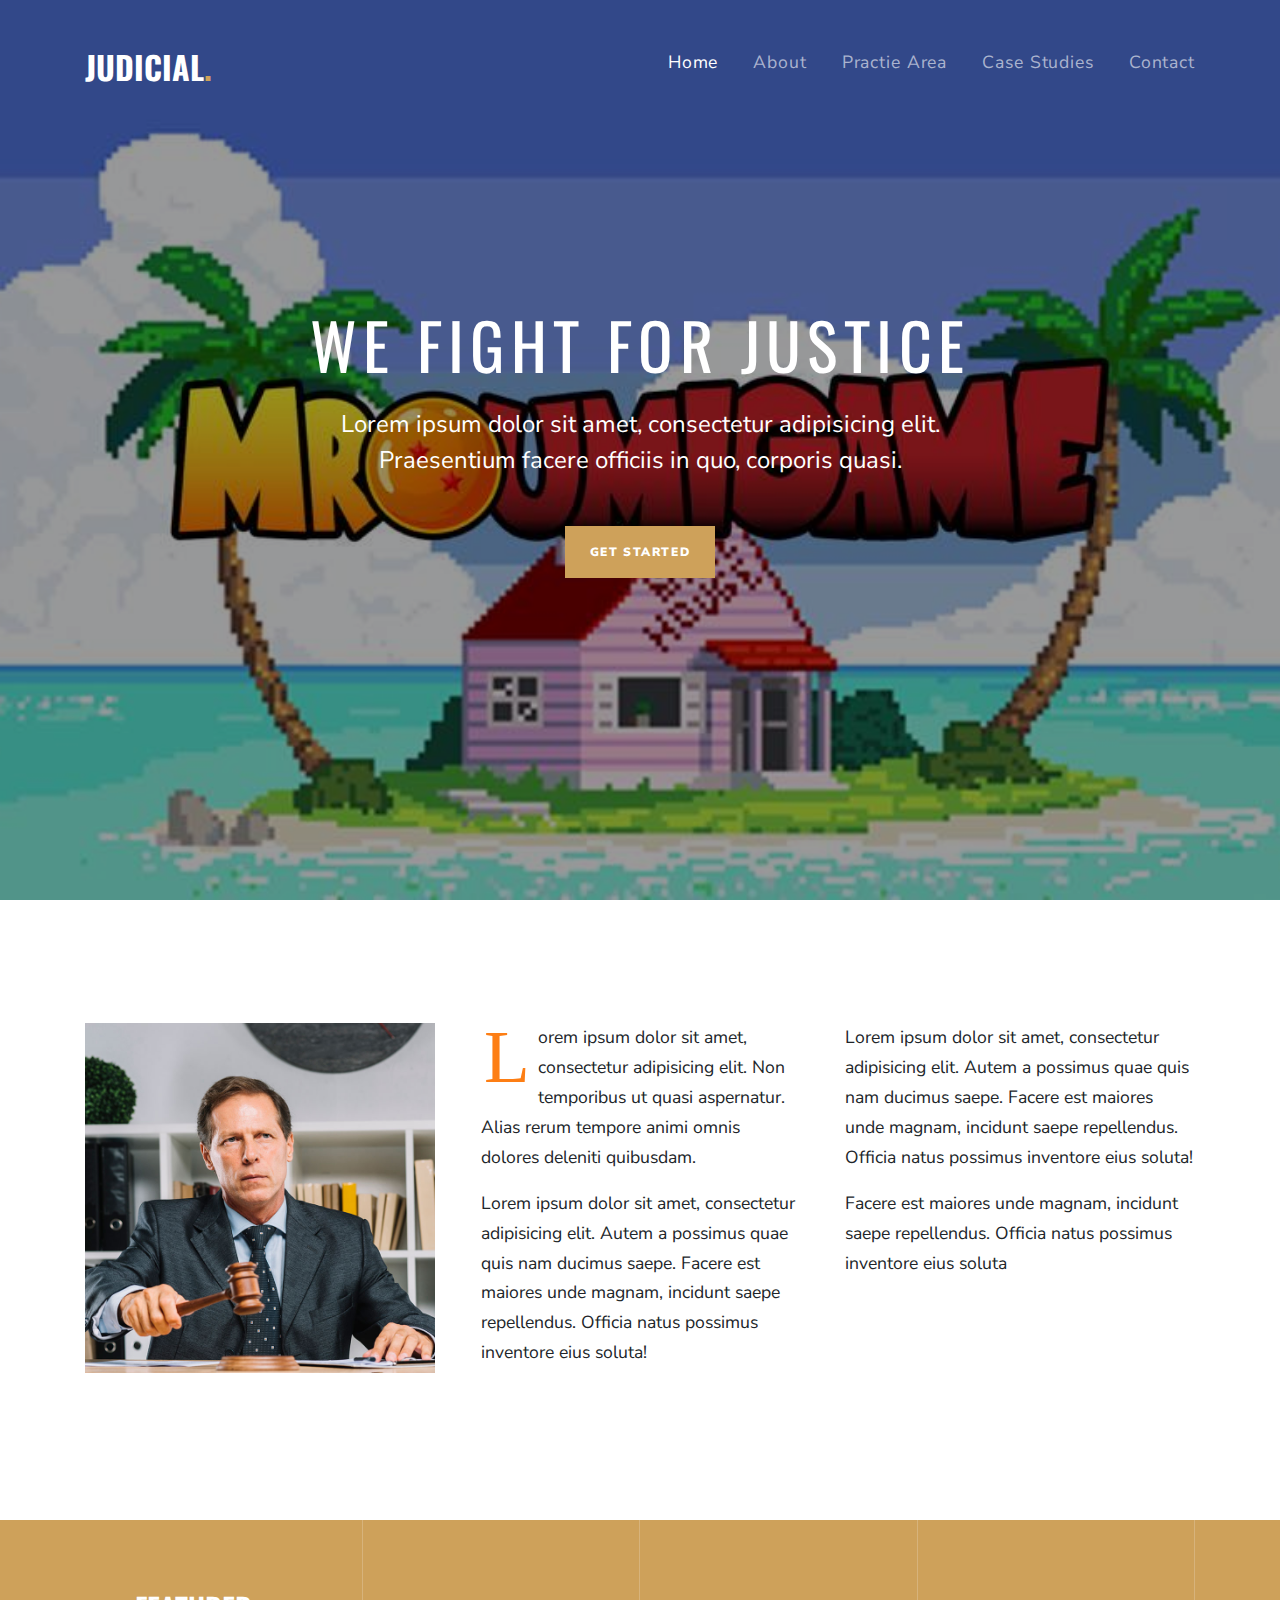
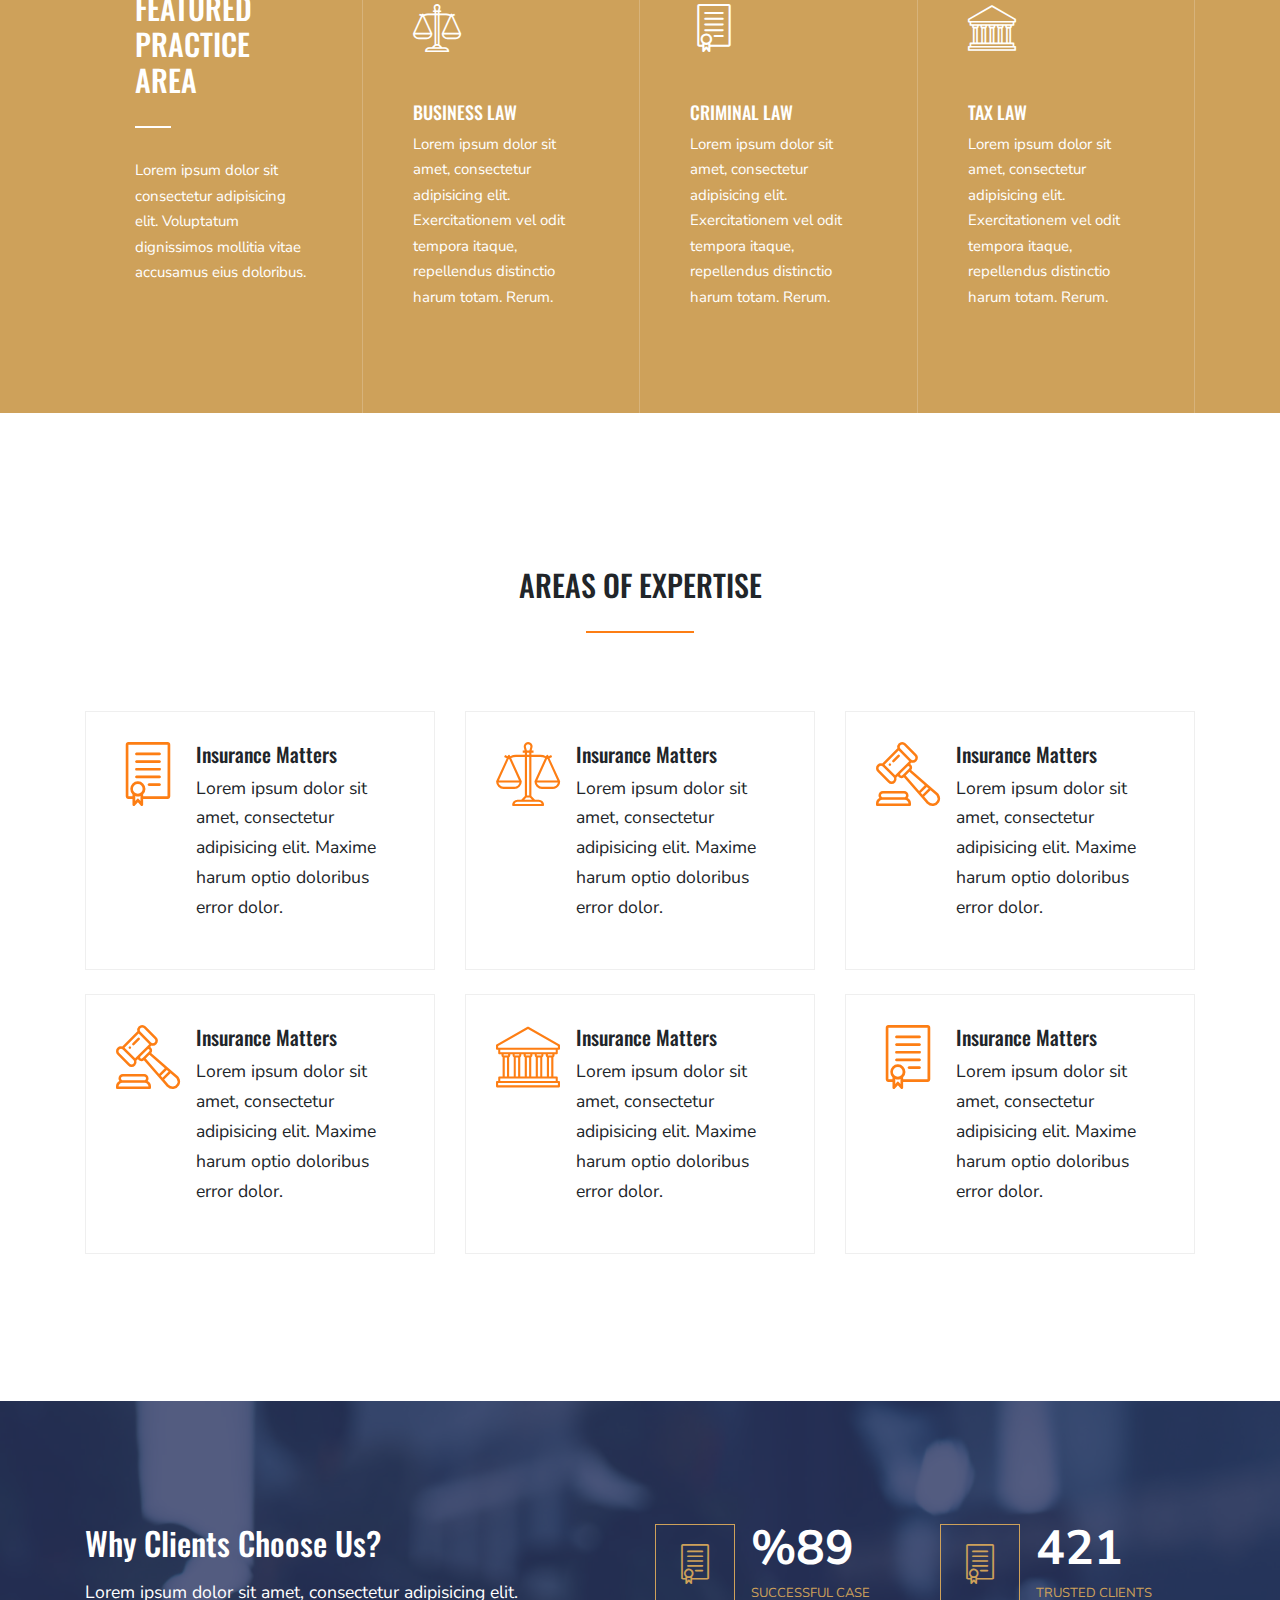
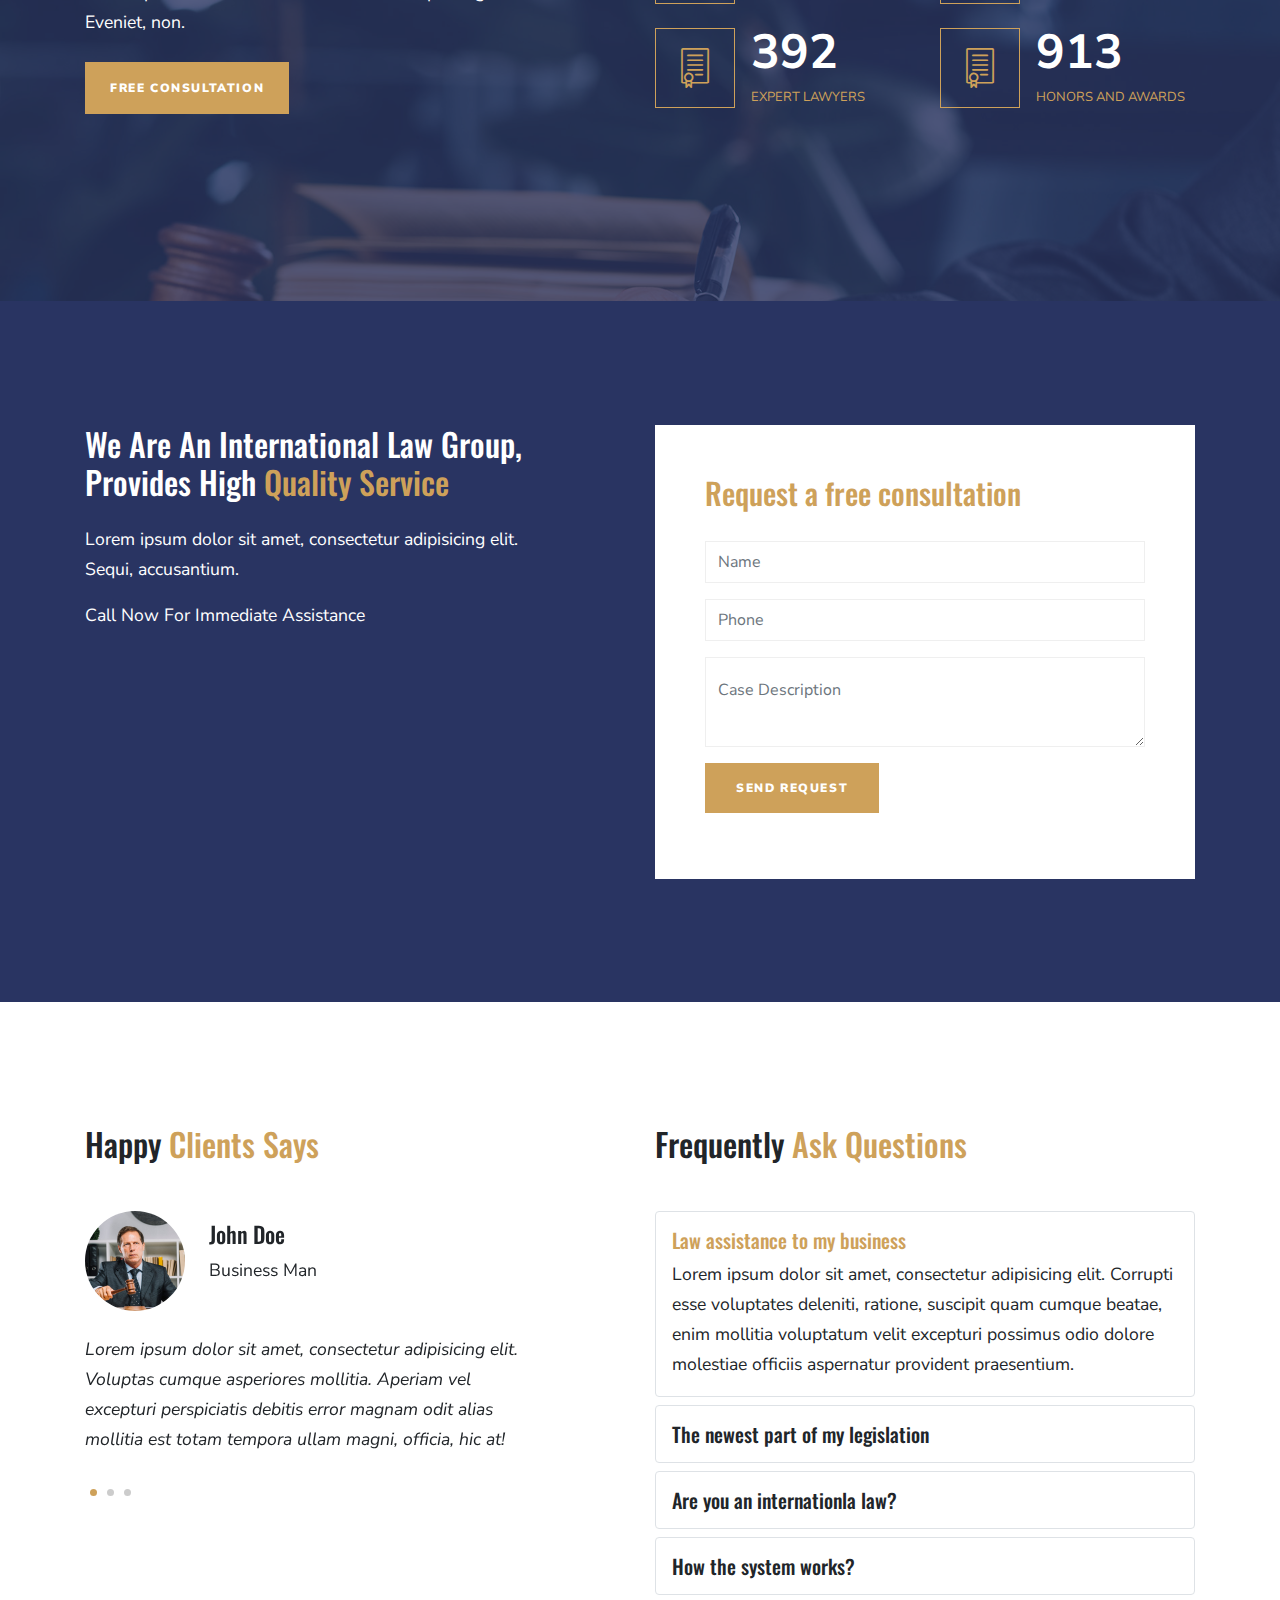
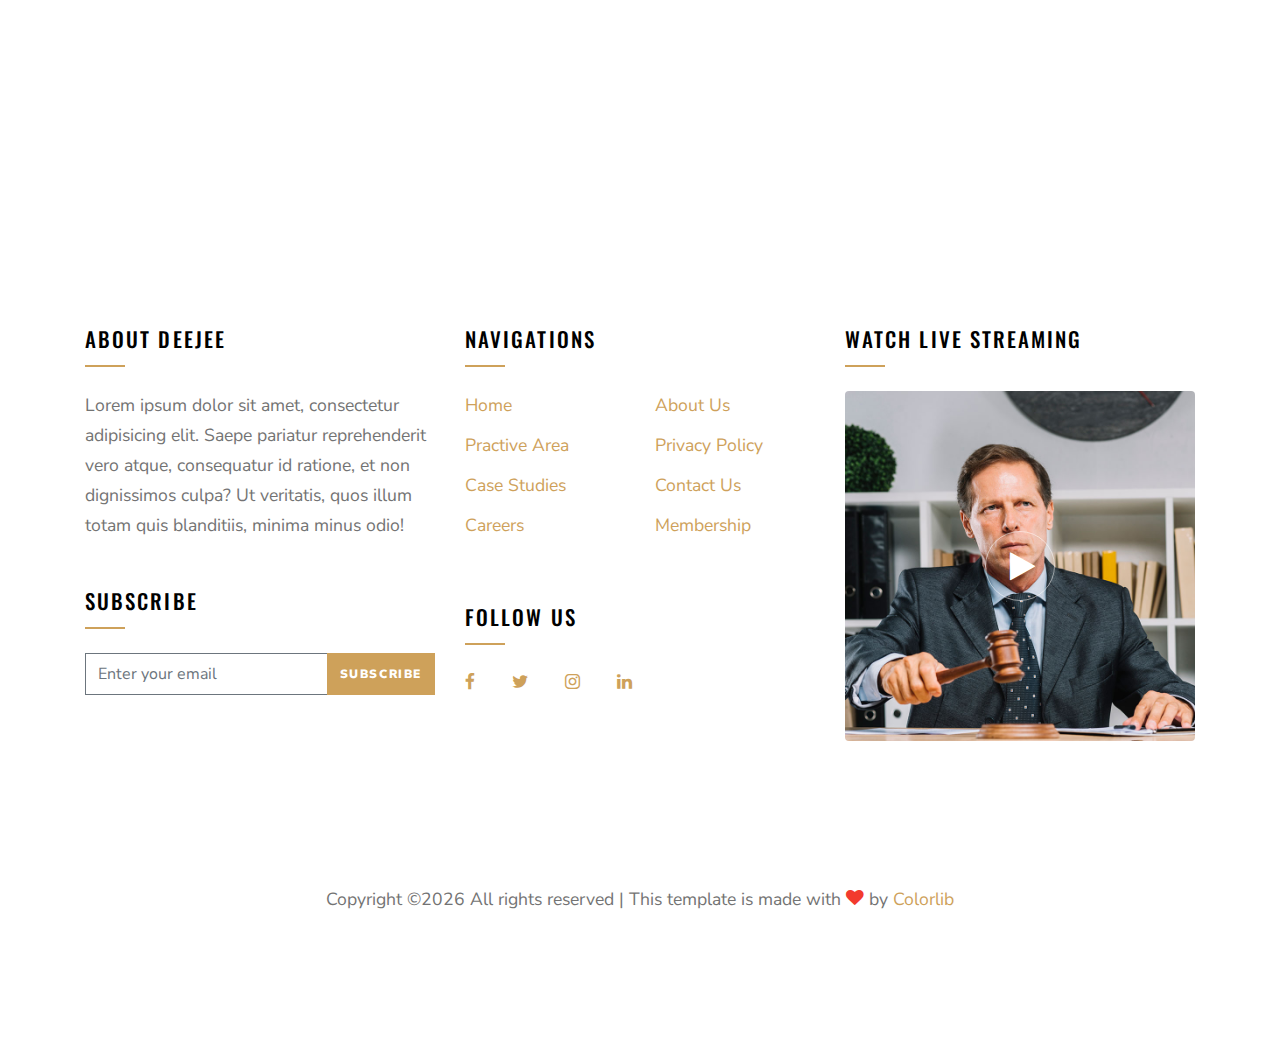
==== judicial-master/index.html @ 943d4a71 "added new styling" ====
<!DOCTYPE html>
<html lang="en">
  <head>
    <title>Judicial &mdash; Colorlib Website Template</title>
    <meta charset="utf-8">
    <meta name="viewport" content="width=device-width, initial-scale=1, shrink-to-fit=no">

    <link rel="stylesheet" href="https://fonts.googleapis.com/css?family=Nunito+Sans:200,300,400,700,900|Oswald:400,700"> 
    <link rel="stylesheet" href="fonts/icomoon/style.css">

    <link rel="stylesheet" href="css/bootstrap.min.css">
    <link rel="stylesheet" href="css/magnific-popup.css">
    <link rel="stylesheet" href="css/jquery-ui.css">
    <link rel="stylesheet" href="css/owl.carousel.min.css">
    <link rel="stylesheet" href="css/owl.theme.default.min.css">
    <link rel="stylesheet" href="css/bootstrap-datepicker.css">
    <link rel="stylesheet" href="css/mediaelementplayer.css">
    <link rel="stylesheet" href="css/animate.css">
    <link rel="stylesheet" href="fonts/flaticon/font/flaticon.css">
    <link rel="stylesheet" href="css/fl-bigmug-line.css">
    
  
    <link rel="stylesheet" href="css/aos.css">

    <link rel="stylesheet" href="css/style.css">
    
  </head>
  <body>
  
    
  
  <div class="site-wrap">

    <div class="site-navbar mt-4">
        <div class="container py-1">
          <div class="row align-items-center">
            <div class="col-8 col-md-8 col-lg-4">
              <h1 class="mb-0"><a href="index.html" class="text-white h2 mb-0"><strong class="text-uppercase">Judicial<span class="text-primary">.</span></strong></a></h1>
            </div>
            <div class="col-4 col-md-4 col-lg-8">
              <nav class="site-navigation text-right text-md-right" role="navigation">

                <div class="d-inline-block d-lg-none ml-md-0 mr-auto py-3"><a href="#" class="site-menu-toggle js-menu-toggle text-white"><span class="icon-menu h3"></span></a></div>

                <ul class="site-menu js-clone-nav d-none d-lg-block">
                  <li class="active">
                    <a href="index.html">Home</a>
                  </li>
                  <li><a href="about.html">About</a></li>
                  <li><a href="practice.html">Practie Area</a></li>
                  <li><a href="case-studies.html">Case Studies</a></li>
                  <li><a href="contact.html">Contact</a></li>
                </ul>
              </nav>
            </div>
           

          </div>
        </div>
      </div>
    </div>

    <div class="site-mobile-menu">
      <div class="site-mobile-menu-header">
        <div class="site-mobile-menu-close mt-3">
          <span class="icon-close2 js-menu-toggle"></span>
        </div>
      </div>
      <div class="site-mobile-menu-body"></div>
    </div> <!-- .site-mobile-menu -->
    
    <div class="site-blocks-cover overlay" style="background-image: url('images/hero_1.jpg');" data-aos="fade" data-stellar-background-ratio="0.5" data-aos="fade">
      <div class="container">
        <div class="row align-items-center justify-content-center">
          <div class="col-md-8 text-center" data-aos="fade-up" data-aos-delay="400">
            <h1 class="mb-4">We Fight For Justice</h1>
            <p class="mb-5">Lorem ipsum dolor sit amet, consectetur adipisicing elit. Praesentium facere officiis in quo, corporis quasi.</p>
            <p><a href="#" class="btn btn-primary px-4 py-3">Get Started</a></p>
          </div>
        </div>
      </div>
    </div>
    
    
    <div class="site-section section-1">
      <div class="container">
        <div class="row">
          <div class="col-lg-4 mb-md-4">
            <img src="images/img_sq.jpg" alt="Image" class="img-fluid">
          </div>
          <div class="col-lg-4">
            <div class="px-lg-3">
              <p class="dropcap">Lorem ipsum dolor sit amet, consectetur adipisicing elit. Non temporibus ut quasi aspernatur. Alias rerum tempore animi omnis dolores deleniti quibusdam.</p>
              <p>Lorem ipsum dolor sit amet, consectetur adipisicing elit. Autem a possimus quae quis nam ducimus saepe. Facere est maiores unde magnam, incidunt saepe repellendus. Officia natus possimus inventore eius soluta!</p>
            </div>
          </div>
          <div class="col-lg-4">
            <p>Lorem ipsum dolor sit amet, consectetur adipisicing elit. Autem a possimus quae quis nam ducimus saepe. Facere est maiores unde magnam, incidunt saepe repellendus. Officia natus possimus inventore eius soluta!</p>
            <p>Facere est maiores unde magnam, incidunt saepe repellendus. Officia natus possimus inventore eius soluta</p>
            <!-- <blockquote class="blockquote">
              <p>We're committed to success &amp; genuine provider of all types of legal services</p>
            </blockquote> -->
          </div>
        </div>
      </div>
    </div>


    <div class="section-2">
      <div class="container">
        <div class="row no-gutters align-items-stretch align-items-center">
          <div class="col-lg-3 section-title">
            <div class="service-1-title h-100">
              <h2 class="text-white">Featured Practice Area</h2>
              <p>Lorem ipsum dolor sit consectetur adipisicing elit. Voluptatum dignissimos mollitia vitae accusamus eius doloribus.</p>
              <p><a href="#" class="more">View All</a></p>
            </div>
          </div>
          <div class="col-lg-3">
            <div class="service-1 first h-100" style="background-image: url('images/img_1.jpg')">
              <div class="service-1-contents">
                <span class="wrap-icon">
                  <span class="flaticon-balance"></span>
                </span>
                <h2>Business Law</h2>
                <p>Lorem ipsum dolor sit amet, consectetur adipisicing elit. Exercitationem vel odit tempora itaque, repellendus distinctio harum totam. Rerum.</p>
              </div>
            </div>
          </div>
          <div class="col-lg-3">
            <div class="service-1 h-100" style="background-image: url('images/img_2.jpg')">
              <div class="service-1-contents">
                <span class="wrap-icon">
                  <span class="flaticon-law"></span>
                </span>
                <h2>Criminal Law</h2>
                <p>Lorem ipsum dolor sit amet, consectetur adipisicing elit. Exercitationem vel odit tempora itaque, repellendus distinctio harum totam. Rerum.</p>
              </div>
            </div>
          </div>
          <div class="col-lg-3">
            <div class="service-1 h-100" style="background-image: url('images/img_3.jpg')">
              <div class="service-1-contents">
                <span class="wrap-icon">
                  <span class="flaticon-courthouse"></span>
                </span>
                <h2>Tax Law</h2>
                <p>Lorem ipsum dolor sit amet, consectetur adipisicing elit. Exercitationem vel odit tempora itaque, repellendus distinctio harum totam. Rerum.</p>
              </div>
            </div>
          </div>
        </div>
      </div>
    </div>
    
    <div class="site-section section-3">
      <div class="container">
        <div class="row justify-content-center mb-5">
          <div class="col-lg-6 section-title text-center">
            <h2>Areas of Expertise</h2>
          </div>
        </div>

        <div class="row">
          <div class="col-lg-4 col-md-6 mb-4">
            <div class="service-2 d-flex">
              <div class="service-2-icon mr-3"><span class="flaticon-law"></span></div>
              <div class="service-2-contents">
                <h3>Insurance Matters</h3>
                <p>Lorem ipsum dolor sit amet, consectetur adipisicing elit. Maxime harum optio doloribus error dolor.</p>
              </div>
            </div>
          </div>
          <div class="col-lg-4 col-md-6 mb-4">
            <div class="service-2 d-flex">
              <div class="service-2-icon mr-3"><span class="flaticon-balance"></span></div>
              <div class="service-2-contents">
                <h3>Insurance Matters</h3>
                <p>Lorem ipsum dolor sit amet, consectetur adipisicing elit. Maxime harum optio doloribus error dolor.</p>
              </div>
            </div>
          </div>
          <div class="col-lg-4 col-md-6 mb-4">
            <div class="service-2 d-flex">
              <div class="service-2-icon mr-3"><span class="flaticon-auction"></span></div>
              <div class="service-2-contents">
                <h3>Insurance Matters</h3>
                <p>Lorem ipsum dolor sit amet, consectetur adipisicing elit. Maxime harum optio doloribus error dolor.</p>
              </div>
            </div>
          </div>


          <div class="col-lg-4 col-md-6 mb-4">
            <div class="service-2 d-flex">
              <div class="service-2-icon mr-3"><span class="flaticon-auction"></span></div>
              <div class="service-2-contents">
                <h3>Insurance Matters</h3>
                <p>Lorem ipsum dolor sit amet, consectetur adipisicing elit. Maxime harum optio doloribus error dolor.</p>
              </div>
            </div>
          </div>
          <div class="col-lg-4 col-md-6 mb-4">
            <div class="service-2 d-flex">
              <div class="service-2-icon mr-3"><span class="flaticon-courthouse"></span></div>
              <div class="service-2-contents">
                <h3>Insurance Matters</h3>
                <p>Lorem ipsum dolor sit amet, consectetur adipisicing elit. Maxime harum optio doloribus error dolor.</p>
              </div>
            </div>
          </div>
          <div class="col-lg-4 col-md-6 mb-4">
            <div class="service-2 d-flex">
              <div class="service-2-icon mr-3"><span class="flaticon-law"></span></div>
              <div class="service-2-contents">
                <h3>Insurance Matters</h3>
                <p>Lorem ipsum dolor sit amet, consectetur adipisicing elit. Maxime harum optio doloribus error dolor.</p>
              </div>
            </div>
          </div>

        </div>
      </div>
    </div>

    <div class="site-section section-4" style="background-image: url('images/hero_2.jpg')">
      <div class="container">
        <div class="row">
          <div class="col-lg-5 mr-auto mb-5">
            <h2 class="mb-3">Why Clients Choose Us?</h2>
            <p class="mb-4 d-block">Lorem ipsum dolor sit amet, consectetur adipisicing elit. Eveniet, non.</p>
            <p><a href="#" class="btn btn-primary py-3 px-4">Free Consultation</a></p>
          </div>
          <div class="col-lg-6">
            <div class="row">

              <div class="col-md-6 mb-4">
                <div class="feature-1 d-flex">
                  <span class="feature-1-icon mr-3">
                    <span class="flaticon-law"></span>
                  </span>
                  <div class="feature-1-contents">
                    <strong class="number">%89</strong>
                    <span class="caption">Successful Case</span>
                  </div>
                </div>
              </div>
              <div class="col-md-6 mb-4">
                <div class="feature-1 d-flex">
                  <span class="feature-1-icon mr-3">
                    <span class="flaticon-law"></span>
                  </span>
                  <div class="feature-1-contents">
                    <strong class="number">421</strong>
                    <span class="caption">Trusted Clients</span>
                  </div>
                </div>
              </div>

              <div class="col-md-6 mb-4">
                <div class="feature-1 d-flex">
                  <span class="feature-1-icon mr-3">
                    <span class="flaticon-law"></span>
                  </span>
                  <div class="feature-1-contents">
                    <strong class="number">392</strong>
                    <span class="caption">Expert Lawyers</span>
                  </div>
                </div>
              </div>
              <div class="col-md-6 mb-4">
                <div class="feature-1 d-flex">
                  <span class="feature-1-icon mr-3">
                    <span class="flaticon-law"></span>
                  </span>
                  <div class="feature-1-contents">
                    <strong class="number">913</strong>
                    <span class="caption">Honors and Awards</span>
                  </div>
                </div>
              </div>


            </div>
          </div>
        </div>
      </div>
    </div>



    

    <div class="site-section section-5">
      <div class="container">
        <div class="row">
          <div class="col-lg-5 mr-auto">
            <h2 class="mb-4">We Are An International Law Group, Provides High <span class="text-primary">Quality Service</span></h2>
            <p>Lorem ipsum dolor sit amet, consectetur adipisicing elit. Sequi, accusantium.</p>
            <!-- <p>Lorem ipsum dolor sit amet, consectetur adipisicing elit. Aliquid modi porro impedit ea saepe nihil distinctio labore expedita, debitis numquam!</p> -->

            <div class="call-now">
              <span>Call Now For Immediate Assistance</span>
            </div>
          </div>
          <div class="col-lg-6">
            <div class="form-request">
              <h2>Request a free consultation</h2>
              <form action="#">
                <div class="form-group">
                  <input type="text" class="form-control" placeholder="Name">
                </div>
                <div class="form-group">
                  <input type="text" class="form-control" placeholder="Phone">
                </div>
                <div class="form-group">
                  <textarea class="form-control"" placeholder="Case Description" id="" cols="30" rows="2"></textarea>
                </div>
                <div class="form-group">
                  <input type="submit" class="btn btn-primary" value="Send Request">
                </div>
              </form>
            </div>
          </div>
        </div>
      </div>
    </div>
    

    <div class="site-section section-6">
      <div class="container">
        <div class="row">
          <div class="col-lg-5 mr-auto">
            <h2 class="mb-5">Happy <span class="text-primary">Clients Says</span></h2>
            <div class="owl-carousel nonloop-block-4 testimonial-slider">
              <div class="testimony-1">
                <div class="d-flex align-items-center mb-4">
                  <img src="images/img_sq.jpg" alt="Image" class="vcard mr-4">
                  <div>
                    <h3>John Doe</h3>
                    <p>Business Man</p>
                  </div>
                </div>
                <blockquote>
                  <p>Lorem ipsum dolor sit amet, consectetur adipisicing elit. Voluptas cumque asperiores mollitia. Aperiam vel excepturi perspiciatis debitis error magnam odit alias mollitia est totam tempora ullam magni, officia, hic at!</p>
                </blockquote>
              </div>

              <div class="testimony-1">
                <div class="d-flex align-items-center mb-4">
                  <img src="images/img_sq.jpg" alt="Image" class="vcard mr-4">
                  <div>
                    <h3>John Doe</h3>
                    <p>Business Man</p>
                  </div>
                </div>
                <blockquote>
                  <p>Lorem ipsum dolor sit amet, consectetur adipisicing elit. Voluptas cumque asperiores mollitia. Aperiam vel excepturi perspiciatis debitis error magnam odit alias mollitia est totam tempora ullam magni, officia, hic at!</p>
                </blockquote>
              </div>


              <div class="testimony-1">
                <div class="d-flex align-items-center mb-4">
                  <img src="images/img_sq.jpg" alt="Image" class="vcard mr-4">
                  <div>
                    <h3>John Doe</h3>
                    <p>Business Man</p>
                  </div>
                </div>
                <blockquote>
                  <p>Lorem ipsum dolor sit amet, consectetur adipisicing elit. Voluptas cumque asperiores mollitia. Aperiam vel excepturi perspiciatis debitis error magnam odit alias mollitia est totam tempora ullam magni, officia, hic at!</p>
                </blockquote>
              </div>
            </div>
          </div>
          <div class="col-lg-6">
            
            <h2 class="mb-5">Frequently <span class="text-primary">Ask Questions</span></h2>

            <div class="border p-3 rounded mb-2">
              <a data-toggle="collapse" href="#collapse-1" role="button" aria-expanded="true" aria-controls="collapse-1" class="accordion-item h5 d-block mb-0">Law assistance to my business</a>

              <div class="collapse show" id="collapse-1">
                <div class="pt-2">
                  <p class="mb-0">Lorem ipsum dolor sit amet, consectetur adipisicing elit. Corrupti esse voluptates deleniti, ratione, suscipit quam cumque beatae, enim mollitia voluptatum velit excepturi possimus odio dolore molestiae officiis aspernatur provident praesentium.</p>
                </div>
              </div>
            </div>

            <div class="border p-3 rounded mb-2">
              <a data-toggle="collapse" href="#collapse-4" role="button" aria-expanded="false" aria-controls="collapse-4" class="accordion-item h5 d-block mb-0">The newest part of my legislation</a>

              <div class="collapse" id="collapse-4">
                <div class="pt-2">
                  <p class="mb-0">Lorem ipsum dolor sit amet, consectetur adipisicing elit. Corrupti esse voluptates deleniti, ratione, suscipit quam cumque beatae, enim mollitia voluptatum velit excepturi possimus odio dolore molestiae officiis aspernatur provident praesentium.</p>
                </div>
              </div>
            </div>

            <div class="border p-3 rounded mb-2">
              <a data-toggle="collapse" href="#collapse-2" role="button" aria-expanded="false" aria-controls="collapse-2" class="accordion-item h5 d-block mb-0">Are you an internationla law?</a>

              <div class="collapse" id="collapse-2">
                <div class="pt-2">
                  <p class="mb-0">Lorem ipsum dolor sit amet, consectetur adipisicing elit. Corrupti esse voluptates deleniti, ratione, suscipit quam cumque beatae, enim mollitia voluptatum velit excepturi possimus odio dolore molestiae officiis aspernatur provident praesentium.</p>
                </div>
              </div>
            </div>

            <div class="border p-3 rounded mb-2">
              <a data-toggle="collapse" href="#collapse-3" role="button" aria-expanded="false" aria-controls="collapse-3" class="accordion-item h5 d-block mb-0">How the system works?</a>

              <div class="collapse" id="collapse-3">
                <div class="pt-2">
                  <p class="mb-0">Lorem ipsum dolor sit amet, consectetur adipisicing elit. Corrupti esse voluptates deleniti, ratione, suscipit quam cumque beatae, enim mollitia voluptatum velit excepturi possimus odio dolore molestiae officiis aspernatur provident praesentium.</p>
                </div>
              </div>
            </div>
          </div>
          
        </div>
      </div>
    </div>





    

    <div class="bg-primary" data-aos="fade">
      <div class="container">
        <div class="row">
          <a href="#" class="col-2 text-center py-4 social-icon d-block"><span class="icon-facebook text-white"></span></a>
          <a href="#" class="col-2 text-center py-4 social-icon d-block"><span class="icon-twitter text-white"></span></a>
          <a href="#" class="col-2 text-center py-4 social-icon d-block"><span class="icon-instagram text-white"></span></a>
          <a href="#" class="col-2 text-center py-4 social-icon d-block"><span class="icon-linkedin text-white"></span></a>
          <a href="#" class="col-2 text-center py-4 social-icon d-block"><span class="icon-pinterest text-white"></span></a>
          <a href="#" class="col-2 text-center py-4 social-icon d-block"><span class="icon-youtube text-white"></span></a>
        </div>
      </div>
    </div>

    <footer class="site-footer">
      <div class="container">
        <div class="row">
          <div class="col-lg-4">
            <div class="mb-5">
              <h3 class="footer-heading mb-4">About Deejee</h3>
              <p>Lorem ipsum dolor sit amet, consectetur adipisicing elit. Saepe pariatur reprehenderit vero atque, consequatur id ratione, et non dignissimos culpa? Ut veritatis, quos illum totam quis blanditiis, minima minus odio!</p>
            </div>
            <div class="mb-5">
              <h3 class="footer-heading mb-4">Subscribe</h3>
              <form action="#" method="post" class="site-block-subscribe">
                <div class="input-group mb-3">
                  <input type="text" class="form-control border-secondary bg-transparent" placeholder="Enter your email"
                    aria-label="Enter Email" aria-describedby="button-addon2">
                  <div class="input-group-append">
                    <button class="btn btn-primary rounded-top-right-0" type="button" id="button-addon2">Subscribe</button>
                  </div>
                </div>
              </form>
            </div>
          </div>
          <div class="col-lg-4 mb-5 mb-lg-0">
            <div class="row mb-5">
              <div class="col-md-12">
                <h3 class="footer-heading mb-4">Navigations</h3>
              </div>
              <div class="col-md-6 col-lg-6">
                <ul class="list-unstyled">
                  <li><a href="#">Home</a></li>
                  <li><a href="#">Practive Area</a></li>
                  <li><a href="#">Case Studies</a></li>
                  <li><a href="#">Careers</a></li>
                </ul>
              </div>
              <div class="col-md-6 col-lg-6">
                <ul class="list-unstyled">
                  <li><a href="#">About Us</a></li>
                  <li><a href="#">Privacy Policy</a></li>
                  <li><a href="#">Contact Us</a></li>
                  <li><a href="#">Membership</a></li>
                </ul>
              </div>
            </div>

            <div class="row">
              <div class="col-md-12">
                <h3 class="footer-heading mb-4">Follow Us</h3>

                <div>
                  <a href="#" class="pl-0 pr-3"><span class="icon-facebook"></span></a>
                  <a href="#" class="pl-3 pr-3"><span class="icon-twitter"></span></a>
                  <a href="#" class="pl-3 pr-3"><span class="icon-instagram"></span></a>
                  <a href="#" class="pl-3 pr-3"><span class="icon-linkedin"></span></a>
                </div>
              </div>
            </div>

          </div>

          <div class="col-lg-4 mb-5 mb-lg-0">
            <div class="mb-5">
              <h3 class="footer-heading mb-4">Watch Live Streaming</h3>

              <div class="block-16">
                <figure>
                  <img src="images/img_sq.jpg" alt="Image placeholder" class="img-fluid rounded">
                  <a href="https://vimeo.com/channels/staffpicks/93951774" class="play-button popup-vimeo"><span class="icon-play"></span></a>
                </figure>
              </div>

            </div>

            

          </div>
          
        </div>
        <div class="row pt-5 mt-5 text-center">
          <div class="col-md-12">
            <p>
            <!-- Link back to Colorlib can't be removed. Template is licensed under CC BY 3.0. -->
            Copyright &copy;<script>document.write(new Date().getFullYear());</script> All rights reserved | This template is made with <i class="icon-heart text-danger" aria-hidden="true"></i> by <a href="https://colorlib.com" target="_blank" >Colorlib</a>
            <!-- Link back to Colorlib can't be removed. Template is licensed under CC BY 3.0. -->
            </p>
          </div>
          
        </div>
      </div>
    </footer>

  </div>

  <script src="js/jquery-3.3.1.min.js"></script>
  <script src="js/jquery-migrate-3.0.1.min.js"></script>
  <script src="js/jquery-ui.js"></script>
  <script src="js/popper.min.js"></script>
  <script src="js/bootstrap.min.js"></script>
  <script src="js/owl.carousel.min.js"></script>
  <script src="js/mediaelement-and-player.min.js"></script>
  <script src="js/jquery.stellar.min.js"></script>
  <script src="js/jquery.countdown.min.js"></script>
  <script src="js/jquery.magnific-popup.min.js"></script>
  <script src="js/bootstrap-datepicker.min.js"></script>
  <script src="js/aos.js"></script>
  <!-- <script src="js/circleaudioplayer.js"></script> -->

  <script src="js/main.js"></script>
    
  </body>
</html>
---- judicial-master/fonts/icomoon/style.css ----
@font-face {
  font-family: 'icomoon';
  src:  url('fonts/icomoon.eot?10si43');
  src:  url('fonts/icomoon.eot?10si43#iefix') format('embedded-opentype'),
    url('fonts/icomoon.ttf?10si43') format('truetype'),
    url('fonts/icomoon.woff?10si43') format('woff'),
    url('fonts/icomoon.svg?10si43#icomoon') format('svg');
  font-weight: normal;
  font-style: normal;
}

[class^="icon-"], [class*=" icon-"] {
  /* use !important to prevent issues with browser extensions that change fonts */
  font-family: 'icomoon' !important;
  speak: none;
  font-style: normal;
  font-weight: normal;
  font-variant: normal;
  text-transform: none;
  line-height: 1;

  /* Better Font Rendering =========== */
  -webkit-font-smoothing: antialiased;
  -moz-osx-font-smoothing: grayscale;
}

.icon-asterisk:before {
  content: "\f069";
}
.icon-plus:before {
  content: "\f067";
}
.icon-question:before {
  content: "\f128";
}
.icon-minus:before {
  content: "\f068";
}
.icon-glass:before {
  content: "\f000";
}
.icon-music:before {
  content: "\f001";
}
.icon-search:before {
  content: "\f002";
}
.icon-envelope-o:before {
  content: "\f003";
}
.icon-heart:before {
  content: "\f004";
}
.icon-star:before {
  content: "\f005";
}
.icon-star-o:before {
  content: "\f006";
}
.icon-user:before {
  content: "\f007";
}
.icon-film:before {
  content: "\f008";
}
.icon-th-large:before {
  content: "\f009";
}
.icon-th:before {
  content: "\f00a";
}
.icon-th-list:before {
  content: "\f00b";
}
.icon-check:before {
  content: "\f00c";
}
.icon-close:before {
  content: "\f00d";
}
.icon-remove:before {
  content: "\f00d";
}
.icon-times:before {
  content: "\f00d";
}
.icon-search-plus:before {
  content: "\f00e";
}
.icon-search-minus:before {
  content: "\f010";
}
.icon-power-off:before {
  content: "\f011";
}
.icon-signal:before {
  content: "\f012";
}
.icon-cog:before {
  content: "\f013";
}
.icon-gear:before {
  content: "\f013";
}
.icon-trash-o:before {
  content: "\f014";
}
.icon-home:before {
  content: "\f015";
}
.icon-file-o:before {
  content: "\f016";
}
.icon-clock-o:before {
  content: "\f017";
}
.icon-road:before {
  content: "\f018";
}
.icon-download:before {
  content: "\f019";
}
.icon-arrow-circle-o-down:before {
  content: "\f01a";
}
.icon-arrow-circle-o-up:before {
  content: "\f01b";
}
.icon-inbox:before {
  content: "\f01c";
}
.icon-play-circle-o:before {
  content: "\f01d";
}
.icon-repeat:before {
  content: "\f01e";
}
.icon-rotate-right:before {
  content: "\f01e";
}
.icon-refresh:before {
  content: "\f021";
}
.icon-list-alt:before {
  content: "\f022";
}
.icon-lock:before {
  content: "\f023";
}
.icon-flag:before {
  content: "\f024";
}
.icon-headphones:before {
  content: "\f025";
}
.icon-volume-off:before {
  content: "\f026";
}
.icon-volume-down:before {
  content: "\f027";
}
.icon-volume-up:before {
  content: "\f028";
}
.icon-qrcode:before {
  content: "\f029";
}
.icon-barcode:before {
  content: "\f02a";
}
.icon-tag:before {
  content: "\f02b";
}
.icon-tags:before {
  content: "\f02c";
}
.icon-book:before {
  content: "\f02d";
}
.icon-bookmark:before {
  content: "\f02e";
}
.icon-print:before {
  content: "\f02f";
}
.icon-camera:before {
  content: "\f030";
}
.icon-font:before {
  content: "\f031";
}
.icon-bold:before {
  content: "\f032";
}
.icon-italic:before {
  content: "\f033";
}
.icon-text-height:before {
  content: "\f034";
}
.icon-text-width:before {
  content: "\f035";
}
.icon-align-left:before {
  content: "\f036";
}
.icon-align-center:before {
  content: "\f037";
}
.icon-align-right:before {
  content: "\f038";
}
.icon-align-justify:before {
  content: "\f039";
}
.icon-list:before {
  content: "\f03a";
}
.icon-dedent:before {
  content: "\f03b";
}
.icon-outdent:before {
  content: "\f03b";
}
.icon-indent:before {
  content: "\f03c";
}
.icon-video-camera:before {
  content: "\f03d";
}
.icon-image:before {
  content: "\f03e";
}
.icon-photo:before {
  content: "\f03e";
}
.icon-picture-o:before {
  content: "\f03e";
}
.icon-pencil:before {
  content: "\f040";
}
.icon-map-marker:before {
  content: "\f041";
}
.icon-adjust:before {
  content: "\f042";
}
.icon-tint:before {
  content: "\f043";
}
.icon-edit:before {
  content: "\f044";
}
.icon-pencil-square-o:before {
  content: "\f044";
}
.icon-share-square-o:before {
  content: "\f045";
}
.icon-check-square-o:before {
  content: "\f046";
}
.icon-arrows:before {
  content: "\f047";
}
.icon-step-backward:before {
  content: "\f048";
}
.icon-fast-backward:before {
  content: "\f049";
}
.icon-backward:before {
  content: "\f04a";
}
.icon-play:before {
  content: "\f04b";
}
.icon-pause:before {
  content: "\f04c";
}
.icon-stop:before {
  content: "\f04d";
}
.icon-forward:before {
  content: "\f04e";
}
.icon-fast-forward:before {
  content: "\f050";
}
.icon-step-forward:before {
  content: "\f051";
}
.icon-eject:before {
  content: "\f052";
}
.icon-chevron-left:before {
  content: "\f053";
}
.icon-chevron-right:before {
  content: "\f054";
}
.icon-plus-circle:before {
  content: "\f055";
}
.icon-minus-circle:before {
  content: "\f056";
}
.icon-times-circle:before {
  content: "\f057";
}
.icon-check-circle:before {
  content: "\f058";
}
.icon-question-circle:before {
  content: "\f059";
}
.icon-info-circle:before {
  content: "\f05a";
}
.icon-crosshairs:before {
  content: "\f05b";
}
.icon-times-circle-o:before {
  content: "\f05c";
}
.icon-check-circle-o:before {
  content: "\f05d";
}
.icon-ban:before {
  content: "\f05e";
}
.icon-arrow-left:before {
  content: "\f060";
}
.icon-arrow-right:before {
  content: "\f061";
}
.icon-arrow-up:before {
  content: "\f062";
}
.icon-arrow-down:before {
  content: "\f063";
}
.icon-mail-forward:before {
  content: "\f064";
}
.icon-share:before {
  content: "\f064";
}
.icon-expand:before {
  content: "\f065";
}
.icon-compress:before {
  content: "\f066";
}
.icon-exclamation-circle:before {
  content: "\f06a";
}
.icon-gift:before {
  content: "\f06b";
}
.icon-leaf:before {
  content: "\f06c";
}
.icon-fire:before {
  content: "\f06d";
}
.icon-eye:before {
  content: "\f06e";
}
.icon-eye-slash:before {
  content: "\f070";
}
.icon-exclamation-triangle:before {
  content: "\f071";
}
.icon-warning:before {
  content: "\f071";
}
.icon-plane:before {
  content: "\f072";
}
.icon-calendar:before {
  content: "\f073";
}
.icon-random:before {
  content: "\f074";
}
.icon-comment:before {
  content: "\f075";
}
.icon-magnet:before {
  content: "\f076";
}
.icon-chevron-up:before {
  content: "\f077";
}
.icon-chevron-down:before {
  content: "\f078";
}
.icon-retweet:before {
  content: "\f079";
}
.icon-shopping-cart:before {
  content: "\f07a";
}
.icon-folder:before {
  content: "\f07b";
}
.icon-folder-open:before {
  content: "\f07c";
}
.icon-arrows-v:before {
  content: "\f07d";
}
.icon-arrows-h:before {
  content: "\f07e";
}
.icon-bar-chart:before {
  content: "\f080";
}
.icon-bar-chart-o:before {
  content: "\f080";
}
.icon-twitter-square:before {
  content: "\f081";
}
.icon-facebook-square:before {
  content: "\f082";
}
.icon-camera-retro:before {
  content: "\f083";
}
.icon-key:before {
  content: "\f084";
}
.icon-cogs:before {
  content: "\f085";
}
.icon-gears:before {
  content: "\f085";
}
.icon-comments:before {
  content: "\f086";
}
.icon-thumbs-o-up:before {
  content: "\f087";
}
.icon-thumbs-o-down:before {
  content: "\f088";
}
.icon-star-half:before {
  content: "\f089";
}
.icon-heart-o:before {
  content: "\f08a";
}
.icon-sign-out:before {
  content: "\f08b";
}
.icon-linkedin-square:before {
  content: "\f08c";
}
.icon-thumb-tack:before {
  content: "\f08d";
}
.icon-external-link:before {
  content: "\f08e";
}
.icon-sign-in:before {
  content: "\f090";
}
.icon-trophy:before {
  content: "\f091";
}
.icon-github-square:before {
  content: "\f092";
}
.icon-upload:before {
  content: "\f093";
}
.icon-lemon-o:before {
  content: "\f094";
}
.icon-phone:before {
  content: "\f095";
}
.icon-square-o:before {
  content: "\f096";
}
.icon-bookmark-o:before {
  content: "\f097";
}
.icon-phone-square:before {
  content: "\f098";
}
.icon-twitter:before {
  content: "\f099";
}
.icon-facebook:before {
  content: "\f09a";
}
.icon-facebook-f:before {
  content: "\f09a";
}
.icon-github:before {
  content: "\f09b";
}
.icon-unlock:before {
  content: "\f09c";
}
.icon-credit-card:before {
  content: "\f09d";
}
.icon-feed:before {
  content: "\f09e";
}
.icon-rss:before {
  content: "\f09e";
}
.icon-hdd-o:before {
  content: "\f0a0";
}
.icon-bullhorn:before {
  content: "\f0a1";
}
.icon-bell-o:before {
  content: "\f0a2";
}
.icon-certificate:before {
  content: "\f0a3";
}
.icon-hand-o-right:before {
  content: "\f0a4";
}
.icon-hand-o-left:before {
  content: "\f0a5";
}
.icon-hand-o-up:before {
  content: "\f0a6";
}
.icon-hand-o-down:before {
  content: "\f0a7";
}
.icon-arrow-circle-left:before {
  content: "\f0a8";
}
.icon-arrow-circle-right:before {
  content: "\f0a9";
}
.icon-arrow-circle-up:before {
  content: "\f0aa";
}
.icon-arrow-circle-down:before {
  content: "\f0ab";
}
.icon-globe:before {
  content: "\f0ac";
}
.icon-wrench:before {
  content: "\f0ad";
}
.icon-tasks:before {
  content: "\f0ae";
}
.icon-filter:before {
  content: "\f0b0";
}
.icon-briefcase:before {
  content: "\f0b1";
}
.icon-arrows-alt:before {
  content: "\f0b2";
}
.icon-group:before {
  content: "\f0c0";
}
.icon-users:before {
  content: "\f0c0";
}
.icon-chain:before {
  content: "\f0c1";
}
.icon-link:before {
  content: "\f0c1";
}
.icon-cloud:before {
  content: "\f0c2";
}
.icon-flask:before {
  content: "\f0c3";
}
.icon-cut:before {
  content: "\f0c4";
}
.icon-scissors:before {
  content: "\f0c4";
}
.icon-copy:before {
  content: "\f0c5";
}
.icon-files-o:before {
  content: "\f0c5";
}
.icon-paperclip:before {
  content: "\f0c6";
}
.icon-floppy-o:before {
  content: "\f0c7";
}
.icon-save:before {
  content: "\f0c7";
}
.icon-square:before {
  content: "\f0c8";
}
.icon-bars:before {
  content: "\f0c9";
}
.icon-navicon:before {
  content: "\f0c9";
}
.icon-reorder:before {
  content: "\f0c9";
}
.icon-list-ul:before {
  content: "\f0ca";
}
.icon-list-ol:before {
  content: "\f0cb";
}
.icon-strikethrough:before {
  content: "\f0cc";
}
.icon-underline:before {
  content: "\f0cd";
}
.icon-table:before {
  content: "\f0ce";
}
.icon-magic:before {
  content: "\f0d0";
}
.icon-truck:before {
  content: "\f0d1";
}
.icon-pinterest:before {
  content: "\f0d2";
}
.icon-pinterest-square:before {
  content: "\f0d3";
}
.icon-google-plus-square:before {
  content: "\f0d4";
}
.icon-google-plus:before {
  content: "\f0d5";
}
.icon-money:before {
  content: "\f0d6";
}
.icon-caret-down:before {
  content: "\f0d7";
}
.icon-caret-up:before {
  content: "\f0d8";
}
.icon-caret-left:before {
  content: "\f0d9";
}
.icon-caret-right:before {
  content: "\f0da";
}
.icon-columns:before {
  content: "\f0db";
}
.icon-sort:before {
  content: "\f0dc";
}
.icon-unsorted:before {
  content: "\f0dc";
}
.icon-sort-desc:before {
  content: "\f0dd";
}
.icon-sort-down:before {
  content: "\f0dd";
}
.icon-sort-asc:before {
  content: "\f0de";
}
.icon-sort-up:before {
  content: "\f0de";
}
.icon-envelope:before {
  content: "\f0e0";
}
.icon-linkedin:before {
  content: "\f0e1";
}
.icon-rotate-left:before {
  content: "\f0e2";
}
.icon-undo:before {
  content: "\f0e2";
}
.icon-gavel:before {
  content: "\f0e3";
}
.icon-legal:before {
  content: "\f0e3";
}
.icon-dashboard:before {
  content: "\f0e4";
}
.icon-tachometer:before {
  content: "\f0e4";
}
.icon-comment-o:before {
  content: "\f0e5";
}
.icon-comments-o:before {
  content: "\f0e6";
}
.icon-bolt:before {
  content: "\f0e7";
}
.icon-flash:before {
  content: "\f0e7";
}
.icon-sitemap:before {
  content: "\f0e8";
}
.icon-umbrella:before {
  content: "\f0e9";
}
.icon-clipboard:before {
  content: "\f0ea";
}
.icon-paste:before {
  content: "\f0ea";
}
.icon-lightbulb-o:before {
  content: "\f0eb";
}
.icon-exchange:before {
  content: "\f0ec";
}
.icon-cloud-download:before {
  content: "\f0ed";
}
.icon-cloud-upload:before {
  content: "\f0ee";
}
.icon-user-md:before {
  content: "\f0f0";
}
.icon-stethoscope:before {
  content: "\f0f1";
}
.icon-suitcase:before {
  content: "\f0f2";
}
.icon-bell:before {
  content: "\f0f3";
}
.icon-coffee:before {
  content: "\f0f4";
}
.icon-cutlery:before {
  content: "\f0f5";
}
.icon-file-text-o:before {
  content: "\f0f6";
}
.icon-building-o:before {
  content: "\f0f7";
}
.icon-hospital-o:before {
  content: "\f0f8";
}
.icon-ambulance:before {
  content: "\f0f9";
}
.icon-medkit:before {
  content: "\f0fa";
}
.icon-fighter-jet:before {
  content: "\f0fb";
}
.icon-beer:before {
  content: "\f0fc";
}
.icon-h-square:before {
  content: "\f0fd";
}
.icon-plus-square:before {
  content: "\f0fe";
}
.icon-angle-double-left:before {
  content: "\f100";
}
.icon-angle-double-right:before {
  content: "\f101";
}
.icon-angle-double-up:before {
  content: "\f102";
}
.icon-angle-double-down:before {
  content: "\f103";
}
.icon-angle-left:before {
  content: "\f104";
}
.icon-angle-right:before {
  content: "\f105";
}
.icon-angle-up:before {
  content: "\f106";
}
.icon-angle-down:before {
  content: "\f107";
}
.icon-desktop:before {
  content: "\f108";
}
.icon-laptop:before {
  content: "\f109";
}
.icon-tablet:before {
  content: "\f10a";
}
.icon-mobile:before {
  content: "\f10b";
}
.icon-mobile-phone:before {
  content: "\f10b";
}
.icon-circle-o:before {
  content: "\f10c";
}
.icon-quote-left:before {
  content: "\f10d";
}
.icon-quote-right:before {
  content: "\f10e";
}
.icon-spinner:before {
  content: "\f110";
}
.icon-circle:before {
  content: "\f111";
}
.icon-mail-reply:before {
  content: "\f112";
}
.icon-reply:before {
  content: "\f112";
}
.icon-github-alt:before {
  content: "\f113";
}
.icon-folder-o:before {
  content: "\f114";
}
.icon-folder-open-o:before {
  content: "\f115";
}
.icon-smile-o:before {
  content: "\f118";
}
.icon-frown-o:before {
  content: "\f119";
}
.icon-meh-o:before {
  content: "\f11a";
}
.icon-gamepad:before {
  content: "\f11b";
}
.icon-keyboard-o:before {
  content: "\f11c";
}
.icon-flag-o:before {
  content: "\f11d";
}
.icon-flag-checkered:before {
  content: "\f11e";
}
.icon-terminal:before {
  content: "\f120";
}
.icon-code:before {
  content: "\f121";
}
.icon-mail-reply-all:before {
  content: "\f122";
}
.icon-reply-all:before {
  content: "\f122";
}
.icon-star-half-empty:before {
  content: "\f123";
}
.icon-star-half-full:before {
  content: "\f123";
}
.icon-star-half-o:before {
  content: "\f123";
}
.icon-location-arrow:before {
  content: "\f124";
}
.icon-crop:before {
  content: "\f125";
}
.icon-code-fork:before {
  content: "\f126";
}
.icon-chain-broken:before {
  content: "\f127";
}
.icon-unlink:before {
  content: "\f127";
}
.icon-info:before {
  content: "\f129";
}
.icon-exclamation:before {
  content: "\f12a";
}
.icon-superscript:before {
  content: "\f12b";
}
.icon-subscript:before {
  content: "\f12c";
}
.icon-eraser:before {
  content: "\f12d";
}
.icon-puzzle-piece:before {
  content: "\f12e";
}
.icon-microphone:before {
  content: "\f130";
}
.icon-microphone-slash:before {
  content: "\f131";
}
.icon-shield:before {
  content: "\f132";
}
.icon-calendar-o:before {
  content: "\f133";
}
.icon-fire-extinguisher:before {
  content: "\f134";
}
.icon-rocket:before {
  content: "\f135";
}
.icon-maxcdn:before {
  content: "\f136";
}
.icon-chevron-circle-left:before {
  content: "\f137";
}
.icon-chevron-circle-right:before {
  content: "\f138";
}
.icon-chevron-circle-up:before {
  content: "\f139";
}
.icon-chevron-circle-down:before {
  content: "\f13a";
}
.icon-html5:before {
  content: "\f13b";
}
.icon-css3:before {
  content: "\f13c";
}
.icon-anchor:before {
  content: "\f13d";
}
.icon-unlock-alt:before {
  content: "\f13e";
}
.icon-bullseye:before {
  content: "\f140";
}
.icon-ellipsis-h:before {
  content: "\f141";
}
.icon-ellipsis-v:before {
  content: "\f142";
}
.icon-rss-square:before {
  content: "\f143";
}
.icon-play-circle:before {
  content: "\f144";
}
.icon-ticket:before {
  content: "\f145";
}
.icon-minus-square:before {
  content: "\f146";
}
.icon-minus-square-o:before {
  content: "\f147";
}
.icon-level-up:before {
  content: "\f148";
}
.icon-level-down:before {
  content: "\f149";
}
.icon-check-square:before {
  content: "\f14a";
}
.icon-pencil-square:before {
  content: "\f14b";
}
.icon-external-link-square:before {
  content: "\f14c";
}
.icon-share-square:before {
  content: "\f14d";
}
.icon-compass:before {
  content: "\f14e";
}
.icon-caret-square-o-down:before {
  content: "\f150";
}
.icon-toggle-down:before {
  content: "\f150";
}
.icon-caret-square-o-up:before {
  content: "\f151";
}
.icon-toggle-up:before {
  content: "\f151";
}
.icon-caret-square-o-right:before {
  content: "\f152";
}
.icon-toggle-right:before {
  content: "\f152";
}
.icon-eur:before {
  content: "\f153";
}
.icon-euro:before {
  content: "\f153";
}
.icon-gbp:before {
  content: "\f154";
}
.icon-dollar:before {
  content: "\f155";
}
.icon-usd:before {
  content: "\f155";
}
.icon-inr:before {
  content: "\f156";
}
.icon-rupee:before {
  content: "\f156";
}
.icon-cny:before {
  content: "\f157";
}
.icon-jpy:before {
  content: "\f157";
}
.icon-rmb:before {
  content: "\f157";
}
.icon-yen:before {
  content: "\f157";
}
.icon-rouble:before {
  content: "\f158";
}
.icon-rub:before {
  content: "\f158";
}
.icon-ruble:before {
  content: "\f158";
}
.icon-krw:before {
  content: "\f159";
}
.icon-won:before {
  content: "\f159";
}
.icon-bitcoin:before {
  content: "\f15a";
}
.icon-btc:before {
  content: "\f15a";
}
.icon-file:before {
  content: "\f15b";
}
.icon-file-text:before {
  content: "\f15c";
}
.icon-sort-alpha-asc:before {
  content: "\f15d";
}
.icon-sort-alpha-desc:before {
  content: "\f15e";
}
.icon-sort-amount-asc:before {
  content: "\f160";
}
.icon-sort-amount-desc:before {
  content: "\f161";
}
.icon-sort-numeric-asc:before {
  content: "\f162";
}
.icon-sort-numeric-desc:before {
  content: "\f163";
}
.icon-thumbs-up:before {
  content: "\f164";
}
.icon-thumbs-down:before {
  content: "\f165";
}
.icon-youtube-square:before {
  content: "\f166";
}
.icon-youtube:before {
  content: "\f167";
}
.icon-xing:before {
  content: "\f168";
}
.icon-xing-square:before {
  content: "\f169";
}
.icon-youtube-play:before {
  content: "\f16a";
}
.icon-dropbox:before {
  content: "\f16b";
}
.icon-stack-overflow:before {
  content: "\f16c";
}
.icon-instagram:before {
  content: "\f16d";
}
.icon-flickr:before {
  content: "\f16e";
}
.icon-adn:before {
  content: "\f170";
}
.icon-bitbucket:before {
  content: "\f171";
}
.icon-bitbucket-square:before {
  content: "\f172";
}
.icon-tumblr:before {
  content: "\f173";
}
.icon-tumblr-square:before {
  content: "\f174";
}
.icon-long-arrow-down:before {
  content: "\f175";
}
.icon-long-arrow-up:before {
  content: "\f176";
}
.icon-long-arrow-left:before {
  content: "\f177";
}
.icon-long-arrow-right:before {
  content: "\f178";
}
.icon-apple:before {
  content: "\f179";
}
.icon-windows:before {
  content: "\f17a";
}
.icon-android:before {
  content: "\f17b";
}
.icon-linux:before {
  content: "\f17c";
}
.icon-dribbble:before {
  content: "\f17d";
}
.icon-skype:before {
  content: "\f17e";
}
.icon-foursquare:before {
  content: "\f180";
}
.icon-trello:before {
  content: "\f181";
}
.icon-female:before {
  content: "\f182";
}
.icon-male:before {
  content: "\f183";
}
.icon-gittip:before {
  content: "\f184";
}
.icon-gratipay:before {
  content: "\f184";
}
.icon-sun-o:before {
  content: "\f185";
}
.icon-moon-o:before {
  content: "\f186";
}
.icon-archive:before {
  content: "\f187";
}
.icon-bug:before {
  content: "\f188";
}
.icon-vk:before {
  content: "\f189";
}
.icon-weibo:before {
  content: "\f18a";
}
.icon-renren:before {
  content: "\f18b";
}
.icon-pagelines:before {
  content: "\f18c";
}
.icon-stack-exchange:before {
  content: "\f18d";
}
.icon-arrow-circle-o-right:before {
  content: "\f18e";
}
.icon-arrow-circle-o-left:before {
  content: "\f190";
}
.icon-caret-square-o-left:before {
  content: "\f191";
}
.icon-toggle-left:before {
  content: "\f191";
}
.icon-dot-circle-o:before {
  content: "\f192";
}
.icon-wheelchair:before {
  content: "\f193";
}
.icon-vimeo-square:before {
  content: "\f194";
}
.icon-try:before {
  content: "\f195";
}
.icon-turkish-lira:before {
  content: "\f195";
}
.icon-plus-square-o:before {
  content: "\f196";
}
.icon-space-shuttle:before {
  content: "\f197";
}
.icon-slack:before {
  content: "\f198";
}
.icon-envelope-square:before {
  content: "\f199";
}
.icon-wordpress:before {
  content: "\f19a";
}
.icon-openid:before {
  content: "\f19b";
}
.icon-bank:before {
  content: "\f19c";
}
.icon-institution:before {
  content: "\f19c";
}
.icon-university:before {
  content: "\f19c";
}
.icon-graduation-cap:before {
  content: "\f19d";
}
.icon-mortar-board:before {
  content: "\f19d";
}
.icon-yahoo:before {
  content: "\f19e";
}
.icon-google:before {
  content: "\f1a0";
}
.icon-reddit:before {
  content: "\f1a1";
}
.icon-reddit-square:before {
  content: "\f1a2";
}
.icon-stumbleupon-circle:before {
  content: "\f1a3";
}
.icon-stumbleupon:before {
  content: "\f1a4";
}
.icon-delicious:before {
  content: "\f1a5";
}
.icon-digg:before {
  content: "\f1a6";
}
.icon-pied-piper-pp:before {
  content: "\f1a7";
}
.icon-pied-piper-alt:before {
  content: "\f1a8";
}
.icon-drupal:before {
  content: "\f1a9";
}
.icon-joomla:before {
  content: "\f1aa";
}
.icon-language:before {
  content: "\f1ab";
}
.icon-fax:before {
  content: "\f1ac";
}
.icon-building:before {
  content: "\f1ad";
}
.icon-child:before {
  content: "\f1ae";
}
.icon-paw:before {
  content: "\f1b0";
}
.icon-spoon:before {
  content: "\f1b1";
}
.icon-cube:before {
  content: "\f1b2";
}
.icon-cubes:before {
  content: "\f1b3";
}
.icon-behance:before {
  content: "\f1b4";
}
.icon-behance-square:before {
  content: "\f1b5";
}
.icon-steam:before {
  content: "\f1b6";
}
.icon-steam-square:before {
  content: "\f1b7";
}
.icon-recycle:before {
  content: "\f1b8";
}
.icon-automobile:before {
  content: "\f1b9";
}
.icon-car:before {
  content: "\f1b9";
}
.icon-cab:before {
  content: "\f1ba";
}
.icon-taxi:before {
  content: "\f1ba";
}
.icon-tree:before {
  content: "\f1bb";
}
.icon-spotify:before {
  content: "\f1bc";
}
.icon-deviantart:before {
  content: "\f1bd";
}
.icon-soundcloud:before {
  content: "\f1be";
}
.icon-database:before {
  content: "\f1c0";
}
.icon-file-pdf-o:before {
  content: "\f1c1";
}
.icon-file-word-o:before {
  content: "\f1c2";
}
.icon-file-excel-o:before {
  content: "\f1c3";
}
.icon-file-powerpoint-o:before {
  content: "\f1c4";
}
.icon-file-image-o:before {
  content: "\f1c5";
}
.icon-file-photo-o:before {
  content: "\f1c5";
}
.icon-file-picture-o:before {
  content: "\f1c5";
}
.icon-file-archive-o:before {
  content: "\f1c6";
}
.icon-file-zip-o:before {
  content: "\f1c6";
}
.icon-file-audio-o:before {
  content: "\f1c7";
}
.icon-file-sound-o:before {
  content: "\f1c7";
}
.icon-file-movie-o:before {
  content: "\f1c8";
}
.icon-file-video-o:before {
  content: "\f1c8";
}
.icon-file-code-o:before {
  content: "\f1c9";
}
.icon-vine:before {
  content: "\f1ca";
}
.icon-codepen:before {
  content: "\f1cb";
}
.icon-jsfiddle:before {
  content: "\f1cc";
}
.icon-life-bouy:before {
  content: "\f1cd";
}
.icon-life-buoy:before {
  content: "\f1cd";
}
.icon-life-ring:before {
  content: "\f1cd";
}
.icon-life-saver:before {
  content: "\f1cd";
}
.icon-support:before {
  content: "\f1cd";
}
.icon-circle-o-notch:before {
  content: "\f1ce";
}
.icon-ra:before {
  content: "\f1d0";
}
.icon-rebel:before {
  content: "\f1d0";
}
.icon-resistance:before {
  content: "\f1d0";
}
.icon-empire:before {
  content: "\f1d1";
}
.icon-ge:before {
  content: "\f1d1";
}
.icon-git-square:before {
  content: "\f1d2";
}
.icon-git:before {
  content: "\f1d3";
}
.icon-hacker-news:before {
  content: "\f1d4";
}
.icon-y-combinator-square:before {
  content: "\f1d4";
}
.icon-yc-square:before {
  content: "\f1d4";
}
.icon-tencent-weibo:before {
  content: "\f1d5";
}
.icon-qq:before {
  content: "\f1d6";
}
.icon-wechat:before {
  content: "\f1d7";
}
.icon-weixin:before {
  content: "\f1d7";
}
.icon-paper-plane:before {
  content: "\f1d8";
}
.icon-send:before {
  content: "\f1d8";
}
.icon-paper-plane-o:before {
  content: "\f1d9";
}
.icon-send-o:before {
  content: "\f1d9";
}
.icon-history:before {
  content: "\f1da";
}
.icon-circle-thin:before {
  content: "\f1db";
}
.icon-header:before {
  content: "\f1dc";
}
.icon-paragraph:before {
  content: "\f1dd";
}
.icon-sliders:before {
  content: "\f1de";
}
.icon-share-alt:before {
  content: "\f1e0";
}
.icon-share-alt-square:before {
  content: "\f1e1";
}
.icon-bomb:before {
  content: "\f1e2";
}
.icon-futbol-o:before {
  content: "\f1e3";
}
.icon-soccer-ball-o:before {
  content: "\f1e3";
}
.icon-tty:before {
  content: "\f1e4";
}
.icon-binoculars:before {
  content: "\f1e5";
}
.icon-plug:before {
  content: "\f1e6";
}
.icon-slideshare:before {
  content: "\f1e7";
}
.icon-twitch:before {
  content: "\f1e8";
}
.icon-yelp:before {
  content: "\f1e9";
}
.icon-newspaper-o:before {
  content: "\f1ea";
}
.icon-wifi:before {
  content: "\f1eb";
}
.icon-calculator:before {
  content: "\f1ec";
}
.icon-paypal:before {
  content: "\f1ed";
}
.icon-google-wallet:before {
  content: "\f1ee";
}
.icon-cc-visa:before {
  content: "\f1f0";
}
.icon-cc-mastercard:before {
  content: "\f1f1";
}
.icon-cc-discover:before {
  content: "\f1f2";
}
.icon-cc-amex:before {
  content: "\f1f3";
}
.icon-cc-paypal:before {
  content: "\f1f4";
}
.icon-cc-stripe:before {
  content: "\f1f5";
}
.icon-bell-slash:before {
  content: "\f1f6";
}
.icon-bell-slash-o:before {
  content: "\f1f7";
}
.icon-trash:before {
  content: "\f1f8";
}
.icon-copyright:before {
  content: "\f1f9";
}
.icon-at:before {
  content: "\f1fa";
}
.icon-eyedropper:before {
  content: "\f1fb";
}
.icon-paint-brush:before {
  content: "\f1fc";
}
.icon-birthday-cake:before {
  content: "\f1fd";
}
.icon-area-chart:before {
  content: "\f1fe";
}
.icon-pie-chart:before {
  content: "\f200";
}
.icon-line-chart:before {
  content: "\f201";
}
.icon-lastfm:before {
  content: "\f202";
}
.icon-lastfm-square:before {
  content: "\f203";
}
.icon-toggle-off:before {
  content: "\f204";
}
.icon-toggle-on:before {
  content: "\f205";
}
.icon-bicycle:before {
  content: "\f206";
}
.icon-bus:before {
  content: "\f207";
}
.icon-ioxhost:before {
  content: "\f208";
}
.icon-angellist:before {
  content: "\f209";
}
.icon-cc:before {
  content: "\f20a";
}
.icon-ils:before {
  content: "\f20b";
}
.icon-shekel:before {
  content: "\f20b";
}
.icon-sheqel:before {
  content: "\f20b";
}
.icon-meanpath:before {
  content: "\f20c";
}
.icon-buysellads:before {
  content: "\f20d";
}
.icon-connectdevelop:before {
  content: "\f20e";
}
.icon-dashcube:before {
  content: "\f210";
}
.icon-forumbee:before {
  content: "\f211";
}
.icon-leanpub:before {
  content: "\f212";
}
.icon-sellsy:before {
  content: "\f213";
}
.icon-shirtsinbulk:before {
  content: "\f214";
}
.icon-simplybuilt:before {
  content: "\f215";
}
.icon-skyatlas:before {
  content: "\f216";
}
.icon-cart-plus:before {
  content: "\f217";
}
.icon-cart-arrow-down:before {
  content: "\f218";
}
.icon-diamond:before {
  content: "\f219";
}
.icon-ship:before {
  content: "\f21a";
}
.icon-user-secret:before {
  content: "\f21b";
}
.icon-motorcycle:before {
  content: "\f21c";
}
.icon-street-view:before {
  content: "\f21d";
}
.icon-heartbeat:before {
  content: "\f21e";
}
.icon-venus:before {
  content: "\f221";
}
.icon-mars:before {
  content: "\f222";
}
.icon-mercury:before {
  content: "\f223";
}
.icon-intersex:before {
  content: "\f224";
}
.icon-transgender:before {
  content: "\f224";
}
.icon-transgender-alt:before {
  content: "\f225";
}
.icon-venus-double:before {
  content: "\f226";
}
.icon-mars-double:before {
  content: "\f227";
}
.icon-venus-mars:before {
  content: "\f228";
}
.icon-mars-stroke:before {
  content: "\f229";
}
.icon-mars-stroke-v:before {
  content: "\f22a";
}
.icon-mars-stroke-h:before {
  content: "\f22b";
}
.icon-neuter:before {
  content: "\f22c";
}
.icon-genderless:before {
  content: "\f22d";
}
.icon-facebook-official:before {
  content: "\f230";
}
.icon-pinterest-p:before {
  content: "\f231";
}
.icon-whatsapp:before {
  content: "\f232";
}
.icon-server:before {
  content: "\f233";
}
.icon-user-plus:before {
  content: "\f234";
}
.icon-user-times:before {
  content: "\f235";
}
.icon-bed:before {
  content: "\f236";
}
.icon-hotel:before {
  content: "\f236";
}
.icon-viacoin:before {
  content: "\f237";
}
.icon-train:before {
  content: "\f238";
}
.icon-subway:before {
  content: "\f239";
}
.icon-medium:before {
  content: "\f23a";
}
.icon-y-combinator:before {
  content: "\f23b";
}
.icon-yc:before {
  content: "\f23b";
}
.icon-optin-monster:before {
  content: "\f23c";
}
.icon-opencart:before {
  content: "\f23d";
}
.icon-expeditedssl:before {
  content: "\f23e";
}
.icon-battery:before {
  content: "\f240";
}
.icon-battery-4:before {
  content: "\f240";
}
.icon-battery-full:before {
  content: "\f240";
}
.icon-battery-3:before {
  content: "\f241";
}
.icon-battery-three-quarters:before {
  content: "\f241";
}
.icon-battery-2:before {
  content: "\f242";
}
.icon-battery-half:before {
  content: "\f242";
}
.icon-battery-1:before {
  content: "\f243";
}
.icon-battery-quarter:before {
  content: "\f243";
}
.icon-battery-0:before {
  content: "\f244";
}
.icon-battery-empty:before {
  content: "\f244";
}
.icon-mouse-pointer:before {
  content: "\f245";
}
.icon-i-cursor:before {
  content: "\f246";
}
.icon-object-group:before {
  content: "\f247";
}
.icon-object-ungroup:before {
  content: "\f248";
}
.icon-sticky-note:before {
  content: "\f249";
}
.icon-sticky-note-o:before {
  content: "\f24a";
}
.icon-cc-jcb:before {
  content: "\f24b";
}
.icon-cc-diners-club:before {
  content: "\f24c";
}
.icon-clone:before {
  content: "\f24d";
}
.icon-balance-scale:before {
  content: "\f24e";
}
.icon-hourglass-o:before {
  content: "\f250";
}
.icon-hourglass-1:before {
  content: "\f251";
}
.icon-hourglass-start:before {
  content: "\f251";
}
.icon-hourglass-2:before {
  content: "\f252";
}
.icon-hourglass-half:before {
  content: "\f252";
}
.icon-hourglass-3:before {
  content: "\f253";
}
.icon-hourglass-end:before {
  content: "\f253";
}
.icon-hourglass:before {
  content: "\f254";
}
.icon-hand-grab-o:before {
  content: "\f255";
}
.icon-hand-rock-o:before {
  content: "\f255";
}
.icon-hand-paper-o:before {
  content: "\f256";
}
.icon-hand-stop-o:before {
  content: "\f256";
}
.icon-hand-scissors-o:before {
  content: "\f257";
}
.icon-hand-lizard-o:before {
  content: "\f258";
}
.icon-hand-spock-o:before {
  content: "\f259";
}
.icon-hand-pointer-o:before {
  content: "\f25a";
}
.icon-hand-peace-o:before {
  content: "\f25b";
}
.icon-trademark:before {
  content: "\f25c";
}
.icon-registered:before {
  content: "\f25d";
}
.icon-creative-commons:before {
  content: "\f25e";
}
.icon-gg:before {
  content: "\f260";
}
.icon-gg-circle:before {
  content: "\f261";
}
.icon-tripadvisor:before {
  content: "\f262";
}
.icon-odnoklassniki:before {
  content: "\f263";
}
.icon-odnoklassniki-square:before {
  content: "\f264";
}
.icon-get-pocket:before {
  content: "\f265";
}
.icon-wikipedia-w:before {
  content: "\f266";
}
.icon-safari:before {
  content: "\f267";
}
.icon-chrome:before {
  content: "\f268";
}
.icon-firefox:before {
  content: "\f269";
}
.icon-opera:before {
  content: "\f26a";
}
.icon-internet-explorer:before {
  content: "\f26b";
}
.icon-television:before {
  content: "\f26c";
}
.icon-tv:before {
  content: "\f26c";
}
.icon-contao:before {
  content: "\f26d";
}
.icon-500px:before {
  content: "\f26e";
}
.icon-amazon:before {
  content: "\f270";
}
.icon-calendar-plus-o:before {
  content: "\f271";
}
.icon-calendar-minus-o:before {
  content: "\f272";
}
.icon-calendar-times-o:before {
  content: "\f273";
}
.icon-calendar-check-o:before {
  content: "\f274";
}
.icon-industry:before {
  content: "\f275";
}
.icon-map-pin:before {
  content: "\f276";
}
.icon-map-signs:before {
  content: "\f277";
}
.icon-map-o:before {
  content: "\f278";
}
.icon-map:before {
  content: "\f279";
}
.icon-commenting:before {
  content: "\f27a";
}
.icon-commenting-o:before {
  content: "\f27b";
}
.icon-houzz:before {
  content: "\f27c";
}
.icon-vimeo:before {
  content: "\f27d";
}
.icon-black-tie:before {
  content: "\f27e";
}
.icon-fonticons:before {
  content: "\f280";
}
.icon-reddit-alien:before {
  content: "\f281";
}
.icon-edge:before {
  content: "\f282";
}
.icon-credit-card-alt:before {
  content: "\f283";
}
.icon-codiepie:before {
  content: "\f284";
}
.icon-modx:before {
  content: "\f285";
}
.icon-fort-awesome:before {
  content: "\f286";
}
.icon-usb:before {
  content: "\f287";
}
.icon-product-hunt:before {
  content: "\f288";
}
.icon-mixcloud:before {
  content: "\f289";
}
.icon-scribd:before {
  content: "\f28a";
}
.icon-pause-circle:before {
  content: "\f28b";
}
.icon-pause-circle-o:before {
  content: "\f28c";
}
.icon-stop-circle:before {
  content: "\f28d";
}
.icon-stop-circle-o:before {
  content: "\f28e";
}
.icon-shopping-bag:before {
  content: "\f290";
}
.icon-shopping-basket:before {
  content: "\f291";
}
.icon-hashtag:before {
  content: "\f292";
}
.icon-bluetooth:before {
  content: "\f293";
}
.icon-bluetooth-b:before {
  content: "\f294";
}
.icon-percent:before {
  content: "\f295";
}
.icon-gitlab:before {
  content: "\f296";
}
.icon-wpbeginner:before {
  content: "\f297";
}
.icon-wpforms:before {
  content: "\f298";
}
.icon-envira:before {
  content: "\f299";
}
.icon-universal-access:before {
  content: "\f29a";
}
.icon-wheelchair-alt:before {
  content: "\f29b";
}
.icon-question-circle-o:before {
  content: "\f29c";
}
.icon-blind:before {
  content: "\f29d";
}
.icon-audio-description:before {
  content: "\f29e";
}
.icon-volume-control-phone:before {
  content: "\f2a0";
}
.icon-braille:before {
  content: "\f2a1";
}
.icon-assistive-listening-systems:before {
  content: "\f2a2";
}
.icon-american-sign-language-interpreting:before {
  content: "\f2a3";
}
.icon-asl-interpreting:before {
  content: "\f2a3";
}
.icon-deaf:before {
  content: "\f2a4";
}
.icon-deafness:before {
  content: "\f2a4";
}
.icon-hard-of-hearing:before {
  content: "\f2a4";
}
.icon-glide:before {
  content: "\f2a5";
}
.icon-glide-g:before {
  content: "\f2a6";
}
.icon-sign-language:before {
  content: "\f2a7";
}
.icon-signing:before {
  content: "\f2a7";
}
.icon-low-vision:before {
  content: "\f2a8";
}
.icon-viadeo:before {
  content: "\f2a9";
}
.icon-viadeo-square:before {
  content: "\f2aa";
}
.icon-snapchat:before {
  content: "\f2ab";
}
.icon-snapchat-ghost:before {
  content: "\f2ac";
}
.icon-snapchat-square:before {
  content: "\f2ad";
}
.icon-pied-piper:before {
  content: "\f2ae";
}
.icon-first-order:before {
  content: "\f2b0";
}
.icon-yoast:before {
  content: "\f2b1";
}
.icon-themeisle:before {
  content: "\f2b2";
}
.icon-google-plus-circle:before {
  content: "\f2b3";
}
.icon-google-plus-official:before {
  content: "\f2b3";
}
.icon-fa:before {
  content: "\f2b4";
}
.icon-font-awesome:before {
  content: "\f2b4";
}
.icon-handshake-o:before {
  content: "\f2b5";
}
.icon-envelope-open:before {
  content: "\f2b6";
}
.icon-envelope-open-o:before {
  content: "\f2b7";
}
.icon-linode:before {
  content: "\f2b8";
}
.icon-address-book:before {
  content: "\f2b9";
}
.icon-address-book-o:before {
  content: "\f2ba";
}
.icon-address-card:before {
  content: "\f2bb";
}
.icon-vcard:before {
  content: "\f2bb";
}
.icon-address-card-o:before {
  content: "\f2bc";
}
.icon-vcard-o:before {
  content: "\f2bc";
}
.icon-user-circle:before {
  content: "\f2bd";
}
.icon-user-circle-o:before {
  content: "\f2be";
}
.icon-user-o:before {
  content: "\f2c0";
}
.icon-id-badge:before {
  content: "\f2c1";
}
.icon-drivers-license:before {
  content: "\f2c2";
}
.icon-id-card:before {
  content: "\f2c2";
}
.icon-drivers-license-o:before {
  content: "\f2c3";
}
.icon-id-card-o:before {
  content: "\f2c3";
}
.icon-quora:before {
  content: "\f2c4";
}
.icon-free-code-camp:before {
  content: "\f2c5";
}
.icon-telegram:before {
  content: "\f2c6";
}
.icon-thermometer:before {
  content: "\f2c7";
}
.icon-thermometer-4:before {
  content: "\f2c7";
}
.icon-thermometer-full:before {
  content: "\f2c7";
}
.icon-thermometer-3:before {
  content: "\f2c8";
}
.icon-thermometer-three-quarters:before {
  content: "\f2c8";
}
.icon-thermometer-2:before {
  content: "\f2c9";
}
.icon-thermometer-half:before {
  content: "\f2c9";
}
.icon-thermometer-1:before {
  content: "\f2ca";
}
.icon-thermometer-quarter:before {
  content: "\f2ca";
}
.icon-thermometer-0:before {
  content: "\f2cb";
}
.icon-thermometer-empty:before {
  content: "\f2cb";
}
.icon-shower:before {
  content: "\f2cc";
}
.icon-bath:before {
  content: "\f2cd";
}
.icon-bathtub:before {
  content: "\f2cd";
}
.icon-s15:before {
  content: "\f2cd";
}
.icon-podcast:before {
  content: "\f2ce";
}
.icon-window-maximize:before {
  content: "\f2d0";
}
.icon-window-minimize:before {
  content: "\f2d1";
}
.icon-window-restore:before {
  content: "\f2d2";
}
.icon-times-rectangle:before {
  content: "\f2d3";
}
.icon-window-close:before {
  content: "\f2d3";
}
.icon-times-rectangle-o:before {
  content: "\f2d4";
}
.icon-window-close-o:before {
  content: "\f2d4";
}
.icon-bandcamp:before {
  content: "\f2d5";
}
.icon-grav:before {
  content: "\f2d6";
}
.icon-etsy:before {
  content: "\f2d7";
}
.icon-imdb:before {
  content: "\f2d8";
}
.icon-ravelry:before {
  content: "\f2d9";
}
.icon-eercast:before {
  content: "\f2da";
}
.icon-microchip:before {
  content: "\f2db";
}
.icon-snowflake-o:before {
  content: "\f2dc";
}
.icon-superpowers:before {
  content: "\f2dd";
}
.icon-wpexplorer:before {
  content: "\f2de";
}
.icon-meetup:before {
  content: "\f2e0";
}
.icon-3d_rotation:before {
  content: "\e84d";
}
.icon-ac_unit:before {
  content: "\eb3b";
}
.icon-alarm:before {
  content: "\e855";
}
.icon-access_alarms:before {
  content: "\e191";
}
.icon-schedule:before {
  content: "\e8b5";
}
.icon-accessibility:before {
  content: "\e84e";
}
.icon-accessible:before {
  content: "\e914";
}
.icon-account_balance:before {
  content: "\e84f";
}
.icon-account_balance_wallet:before {
  content: "\e850";
}
.icon-account_box:before {
  content: "\e851";
}
.icon-account_circle:before {
  content: "\e853";
}
.icon-adb:before {
  content: "\e60e";
}
.icon-add:before {
  content: "\e145";
}
.icon-add_a_photo:before {
  content: "\e439";
}
.icon-alarm_add:before {
  content: "\e856";
}
.icon-add_alert:before {
  content: "\e003";
}
.icon-add_box:before {
  content: "\e146";
}
.icon-add_circle:before {
  content: "\e147";
}
.icon-control_point:before {
  content: "\e3ba";
}
.icon-add_location:before {
  content: "\e567";
}
.icon-add_shopping_cart:before {
  content: "\e854";
}
.icon-queue:before {
  content: "\e03c";
}
.icon-add_to_queue:before {
  content: "\e05c";
}
.icon-adjust2:before {
  content: "\e39e";
}
.icon-airline_seat_flat:before {
  content: "\e630";
}
.icon-airline_seat_flat_angled:before {
  content: "\e631";
}
.icon-airline_seat_individual_suite:before {
  content: "\e632";
}
.icon-airline_seat_legroom_extra:before {
  content: "\e633";
}
.icon-airline_seat_legroom_normal:before {
  content: "\e634";
}
.icon-airline_seat_legroom_reduced:before {
  content: "\e635";
}
.icon-airline_seat_recline_extra:before {
  content: "\e636";
}
.icon-airline_seat_recline_normal:before {
  content: "\e637";
}
.icon-flight:before {
  content: "\e539";
}
.icon-airplanemode_inactive:before {
  content: "\e194";
}
.icon-airplay:before {
  content: "\e055";
}
.icon-airport_shuttle:before {
  content: "\eb3c";
}
.icon-alarm_off:before {
  content: "\e857";
}
.icon-alarm_on:before {
  content: "\e858";
}
.icon-album:before {
  content: "\e019";
}
.icon-all_inclusive:before {
  content: "\eb3d";
}
.icon-all_out:before {
  content: "\e90b";
}
.icon-android2:before {
  content: "\e859";
}
.icon-announcement:before {
  content: "\e85a";
}
.icon-apps:before {
  content: "\e5c3";
}
.icon-archive2:before {
  content: "\e149";
}
.icon-arrow_back:before {
  content: "\e5c4";
}
.icon-arrow_downward:before {
  content: "\e5db";
}
.icon-arrow_drop_down:before {
  content: "\e5c5";
}
.icon-arrow_drop_down_circle:before {
  content: "\e5c6";
}
.icon-arrow_drop_up:before {
  content: "\e5c7";
}
.icon-arrow_forward:before {
  content: "\e5c8";
}
.icon-arrow_upward:before {
  content: "\e5d8";
}
.icon-art_track:before {
  content: "\e060";
}
.icon-aspect_ratio:before {
  content: "\e85b";
}
.icon-poll:before {
  content: "\e801";
}
.icon-assignment:before {
  content: "\e85d";
}
.icon-assignment_ind:before {
  content: "\e85e";
}
.icon-assignment_late:before {
  content: "\e85f";
}
.icon-assignment_return:before {
  content: "\e860";
}
.icon-assignment_returned:before {
  content: "\e861";
}
.icon-assignment_turned_in:before {
  content: "\e862";
}
.icon-assistant:before {
  content: "\e39f";
}
.icon-flag2:before {
  content: "\e153";
}
.icon-attach_file:before {
  content: "\e226";
}
.icon-attach_money:before {
  content: "\e227";
}
.icon-attachment:before {
  content: "\e2bc";
}
.icon-audiotrack:before {
  content: "\e3a1";
}
.icon-autorenew:before {
  content: "\e863";
}
.icon-av_timer:before {
  content: "\e01b";
}
.icon-backspace:before {
  content: "\e14a";
}
.icon-cloud_upload:before {
  content: "\e2c3";
}
.icon-battery_alert:before {
  content: "\e19c";
}
.icon-battery_charging_full:before {
  content: "\e1a3";
}
.icon-battery_std:before {
  content: "\e1a5";
}
.icon-battery_unknown:before {
  content: "\e1a6";
}
.icon-beach_access:before {
  content: "\eb3e";
}
.icon-beenhere:before {
  content: "\e52d";
}
.icon-block:before {
  content: "\e14b";
}
.icon-bluetooth2:before {
  content: "\e1a7";
}
.icon-bluetooth_searching:before {
  content: "\e1aa";
}
.icon-bluetooth_connected:before {
  content: "\e1a8";
}
.icon-bluetooth_disabled:before {
  content: "\e1a9";
}
.icon-blur_circular:before {
  content: "\e3a2";
}
.icon-blur_linear:before {
  content: "\e3a3";
}
.icon-blur_off:before {
  content: "\e3a4";
}
.icon-blur_on:before {
  content: "\e3a5";
}
.icon-class:before {
  content: "\e86e";
}
.icon-turned_in:before {
  content: "\e8e6";
}
.icon-turned_in_not:before {
  content: "\e8e7";
}
.icon-border_all:before {
  content: "\e228";
}
.icon-border_bottom:before {
  content: "\e229";
}
.icon-border_clear:before {
  content: "\e22a";
}
.icon-border_color:before {
  content: "\e22b";
}
.icon-border_horizontal:before {
  content: "\e22c";
}
.icon-border_inner:before {
  content: "\e22d";
}
.icon-border_left:before {
  content: "\e22e";
}
.icon-border_outer:before {
  content: "\e22f";
}
.icon-border_right:before {
  content: "\e230";
}
.icon-border_style:before {
  content: "\e231";
}
.icon-border_top:before {
  content: "\e232";
}
.icon-border_vertical:before {
  content: "\e233";
}
.icon-branding_watermark:before {
  content: "\e06b";
}
.icon-brightness_1:before {
  content: "\e3a6";
}
.icon-brightness_2:before {
  content: "\e3a7";
}
.icon-brightness_3:before {
  content: "\e3a8";
}
.icon-brightness_4:before {
  content: "\e3a9";
}
.icon-brightness_low:before {
  content: "\e1ad";
}
.icon-brightness_medium:before {
  content: "\e1ae";
}
.icon-brightness_high:before {
  content: "\e1ac";
}
.icon-brightness_auto:before {
  content: "\e1ab";
}
.icon-broken_image:before {
  content: "\e3ad";
}
.icon-brush:before {
  content: "\e3ae";
}
.icon-bubble_chart:before {
  content: "\e6dd";
}
.icon-bug_report:before {
  content: "\e868";
}
.icon-build:before {
  content: "\e869";
}
.icon-burst_mode:before {
  content: "\e43c";
}
.icon-domain:before {
  content: "\e7ee";
}
.icon-business_center:before {
  content: "\eb3f";
}
.icon-cached:before {
  content: "\e86a";
}
.icon-cake:before {
  content: "\e7e9";
}
.icon-phone2:before {
  content: "\e0cd";
}
.icon-call_end:before {
  content: "\e0b1";
}
.icon-call_made:before {
  content: "\e0b2";
}
.icon-merge_type:before {
  content: "\e252";
}
.icon-call_missed:before {
  content: "\e0b4";
}
.icon-call_missed_outgoing:before {
  content: "\e0e4";
}
.icon-call_received:before {
  content: "\e0b5";
}
.icon-call_split:before {
  content: "\e0b6";
}
.icon-call_to_action:before {
  content: "\e06c";
}
.icon-camera2:before {
  content: "\e3af";
}
.icon-photo_camera:before {
  content: "\e412";
}
.icon-camera_enhance:before {
  content: "\e8fc";
}
.icon-camera_front:before {
  content: "\e3b1";
}
.icon-camera_rear:before {
  content: "\e3b2";
}
.icon-camera_roll:before {
  content: "\e3b3";
}
.icon-cancel:before {
  content: "\e5c9";
}
.icon-redeem:before {
  content: "\e8b1";
}
.icon-card_membership:before {
  content: "\e8f7";
}
.icon-card_travel:before {
  content: "\e8f8";
}
.icon-casino:before {
  content: "\eb40";
}
.icon-cast:before {
  content: "\e307";
}
.icon-cast_connected:before {
  content: "\e308";
}
.icon-center_focus_strong:before {
  content: "\e3b4";
}
.icon-center_focus_weak:before {
  content: "\e3b5";
}
.icon-change_history:before {
  content: "\e86b";
}
.icon-chat:before {
  content: "\e0b7";
}
.icon-chat_bubble:before {
  content: "\e0ca";
}
.icon-chat_bubble_outline:before {
  content: "\e0cb";
}
.icon-check2:before {
  content: "\e5ca";
}
.icon-check_box:before {
  content: "\e834";
}
.icon-check_box_outline_blank:before {
  content: "\e835";
}
.icon-check_circle:before {
  content: "\e86c";
}
.icon-navigate_before:before {
  content: "\e408";
}
.icon-navigate_next:before {
  content: "\e409";
}
.icon-child_care:before {
  content: "\eb41";
}
.icon-child_friendly:before {
  content: "\eb42";
}
.icon-chrome_reader_mode:before {
  content: "\e86d";
}
.icon-close2:before {
  content: "\e5cd";
}
.icon-clear_all:before {
  content: "\e0b8";
}
.icon-closed_caption:before {
  content: "\e01c";
}
.icon-wb_cloudy:before {
  content: "\e42d";
}
.icon-cloud_circle:before {
  content: "\e2be";
}
.icon-cloud_done:before {
  content: "\e2bf";
}
.icon-cloud_download:before {
  content: "\e2c0";
}
.icon-cloud_off:before {
  content: "\e2c1";
}
.icon-cloud_queue:before {
  content: "\e2c2";
}
.icon-code2:before {
  content: "\e86f";
}
.icon-photo_library:before {
  content: "\e413";
}
.icon-collections_bookmark:before {
  content: "\e431";
}
.icon-palette:before {
  content: "\e40a";
}
.icon-colorize:before {
  content: "\e3b8";
}
.icon-comment2:before {
  content: "\e0b9";
}
.icon-compare:before {
  content: "\e3b9";
}
.icon-compare_arrows:before {
  content: "\e915";
}
.icon-laptop2:before {
  content: "\e31e";
}
.icon-confirmation_number:before {
  content: "\e638";
}
.icon-contact_mail:before {
  content: "\e0d0";
}
.icon-contact_phone:before {
  content: "\e0cf";
}
.icon-contacts:before {
  content: "\e0ba";
}
.icon-content_copy:before {
  content: "\e14d";
}
.icon-content_cut:before {
  content: "\e14e";
}
.icon-content_paste:before {
  content: "\e14f";
}
.icon-control_point_duplicate:before {
  content: "\e3bb";
}
.icon-copyright2:before {
  content: "\e90c";
}
.icon-mode_edit:before {
  content: "\e254";
}
.icon-create_new_folder:before {
  content: "\e2cc";
}
.icon-payment:before {
  content: "\e8a1";
}
.icon-crop2:before {
  content: "\e3be";
}
.icon-crop_16_9:before {
  content: "\e3bc";
}
.icon-crop_3_2:before {
  content: "\e3bd";
}
.icon-crop_landscape:before {
  content: "\e3c3";
}
.icon-crop_7_5:before {
  content: "\e3c0";
}
.icon-crop_din:before {
  content: "\e3c1";
}
.icon-crop_free:before {
  content: "\e3c2";
}
.icon-crop_original:before {
  content: "\e3c4";
}
.icon-crop_portrait:before {
  content: "\e3c5";
}
.icon-crop_rotate:before {
  content: "\e437";
}
.icon-crop_square:before {
  content: "\e3c6";
}
.icon-dashboard2:before {
  content: "\e871";
}
.icon-data_usage:before {
  content: "\e1af";
}
.icon-date_range:before {
  content: "\e916";
}
.icon-dehaze:before {
  content: "\e3c7";
}
.icon-delete:before {
  content: "\e872";
}
.icon-delete_forever:before {
  content: "\e92b";
}
.icon-delete_sweep:before {
  content: "\e16c";
}
.icon-description:before {
  content: "\e873";
}
.icon-desktop_mac:before {
  content: "\e30b";
}
.icon-desktop_windows:before {
  content: "\e30c";
}
.icon-details:before {
  content: "\e3c8";
}
.icon-developer_board:before {
  content: "\e30d";
}
.icon-developer_mode:before {
  content: "\e1b0";
}
.icon-device_hub:before {
  content: "\e335";
}
.icon-phonelink:before {
  content: "\e326";
}
.icon-devices_other:before {
  content: "\e337";
}
.icon-dialer_sip:before {
  content: "\e0bb";
}
.icon-dialpad:before {
  content: "\e0bc";
}
.icon-directions:before {
  content: "\e52e";
}
.icon-directions_bike:before {
  content: "\e52f";
}
.icon-directions_boat:before {
  content: "\e532";
}
.icon-directions_bus:before {
  content: "\e530";
}
.icon-directions_car:before {
  content: "\e531";
}
.icon-directions_railway:before {
  content: "\e534";
}
.icon-directions_run:before {
  content: "\e566";
}
.icon-directions_transit:before {
  content: "\e535";
}
.icon-directions_walk:before {
  content: "\e536";
}
.icon-disc_full:before {
  content: "\e610";
}
.icon-dns:before {
  content: "\e875";
}
.icon-not_interested:before {
  content: "\e033";
}
.icon-do_not_disturb_alt:before {
  content: "\e611";
}
.icon-do_not_disturb_off:before {
  content: "\e643";
}
.icon-remove_circle:before {
  content: "\e15c";
}
.icon-dock:before {
  content: "\e30e";
}
.icon-done:before {
  content: "\e876";
}
.icon-done_all:before {
  content: "\e877";
}
.icon-donut_large:before {
  content: "\e917";
}
.icon-donut_small:before {
  content: "\e918";
}
.icon-drafts:before {
  content: "\e151";
}
.icon-drag_handle:before {
  content: "\e25d";
}
.icon-time_to_leave:before {
  content: "\e62c";
}
.icon-dvr:before {
  content: "\e1b2";
}
.icon-edit_location:before {
  content: "\e568";
}
.icon-eject2:before {
  content: "\e8fb";
}
.icon-markunread:before {
  content: "\e159";
}
.icon-enhanced_encryption:before {
  content: "\e63f";
}
.icon-equalizer:before {
  content: "\e01d";
}
.icon-error:before {
  content: "\e000";
}
.icon-error_outline:before {
  content: "\e001";
}
.icon-euro_symbol:before {
  content: "\e926";
}
.icon-ev_station:before {
  content: "\e56d";
}
.icon-insert_invitation:before {
  content: "\e24f";
}
.icon-event_available:before {
  content: "\e614";
}
.icon-event_busy:before {
  content: "\e615";
}
.icon-event_note:before {
  content: "\e616";
}
.icon-event_seat:before {
  content: "\e903";
}
.icon-exit_to_app:before {
  content: "\e879";
}
.icon-expand_less:before {
  content: "\e5ce";
}
.icon-expand_more:before {
  content: "\e5cf";
}
.icon-explicit:before {
  content: "\e01e";
}
.icon-explore:before {
  content: "\e87a";
}
.icon-exposure:before {
  content: "\e3ca";
}
.icon-exposure_neg_1:before {
  content: "\e3cb";
}
.icon-exposure_neg_2:before {
  content: "\e3cc";
}
.icon-exposure_plus_1:before {
  content: "\e3cd";
}
.icon-exposure_plus_2:before {
  content: "\e3ce";
}
.icon-exposure_zero:before {
  content: "\e3cf";
}
.icon-extension:before {
  content: "\e87b";
}
.icon-face:before {
  content: "\e87c";
}
.icon-fast_forward:before {
  content: "\e01f";
}
.icon-fast_rewind:before {
  content: "\e020";
}
.icon-favorite:before {
  content: "\e87d";
}
.icon-favorite_border:before {
  content: "\e87e";
}
.icon-featured_play_list:before {
  content: "\e06d";
}
.icon-featured_video:before {
  content: "\e06e";
}
.icon-sms_failed:before {
  content: "\e626";
}
.icon-fiber_dvr:before {
  content: "\e05d";
}
.icon-fiber_manual_record:before {
  content: "\e061";
}
.icon-fiber_new:before {
  content: "\e05e";
}
.icon-fiber_pin:before {
  content: "\e06a";
}
.icon-fiber_smart_record:before {
  content: "\e062";
}
.icon-get_app:before {
  content: "\e884";
}
.icon-file_upload:before {
  content: "\e2c6";
}
.icon-filter2:before {
  content: "\e3d3";
}
.icon-filter_1:before {
  content: "\e3d0";
}
.icon-filter_2:before {
  content: "\e3d1";
}
.icon-filter_3:before {
  content: "\e3d2";
}
.icon-filter_4:before {
  content: "\e3d4";
}
.icon-filter_5:before {
  content: "\e3d5";
}
.icon-filter_6:before {
  content: "\e3d6";
}
.icon-filter_7:before {
  content: "\e3d7";
}
.icon-filter_8:before {
  content: "\e3d8";
}
.icon-filter_9:before {
  content: "\e3d9";
}
.icon-filter_9_plus:before {
  content: "\e3da";
}
.icon-filter_b_and_w:before {
  content: "\e3db";
}
.icon-filter_center_focus:before {
  content: "\e3dc";
}
.icon-filter_drama:before {
  content: "\e3dd";
}
.icon-filter_frames:before {
  content: "\e3de";
}
.icon-terrain:before {
  content: "\e564";
}
.icon-filter_list:before {
  content: "\e152";
}
.icon-filter_none:before {
  content: "\e3e0";
}
.icon-filter_tilt_shift:before {
  content: "\e3e2";
}
.icon-filter_vintage:before {
  content: "\e3e3";
}
.icon-find_in_page:before {
  content: "\e880";
}
.icon-find_replace:before {
  content: "\e881";
}
.icon-fingerprint:before {
  content: "\e90d";
}
.icon-first_page:before {
  content: "\e5dc";
}
.icon-fitness_center:before {
  content: "\eb43";
}
.icon-flare:before {
  content: "\e3e4";
}
.icon-flash_auto:before {
  content: "\e3e5";
}
.icon-flash_off:before {
  content: "\e3e6";
}
.icon-flash_on:before {
  content: "\e3e7";
}
.icon-flight_land:before {
  content: "\e904";
}
.icon-flight_takeoff:before {
  content: "\e905";
}
.icon-flip:before {
  content: "\e3e8";
}
.icon-flip_to_back:before {
  content: "\e882";
}
.icon-flip_to_front:before {
  content: "\e883";
}
.icon-folder2:before {
  content: "\e2c7";
}
.icon-folder_open:before {
  content: "\e2c8";
}
.icon-folder_shared:before {
  content: "\e2c9";
}
.icon-folder_special:before {
  content: "\e617";
}
.icon-font_download:before {
  content: "\e167";
}
.icon-format_align_center:before {
  content: "\e234";
}
.icon-format_align_justify:before {
  content: "\e235";
}
.icon-format_align_left:before {
  content: "\e236";
}
.icon-format_align_right:before {
  content: "\e237";
}
.icon-format_bold:before {
  content: "\e238";
}
.icon-format_clear:before {
  content: "\e239";
}
.icon-format_color_fill:before {
  content: "\e23a";
}
.icon-format_color_reset:before {
  content: "\e23b";
}
.icon-format_color_text:before {
  content: "\e23c";
}
.icon-format_indent_decrease:before {
  content: "\e23d";
}
.icon-format_indent_increase:before {
  content: "\e23e";
}
.icon-format_italic:before {
  content: "\e23f";
}
.icon-format_line_spacing:before {
  content: "\e240";
}
.icon-format_list_bulleted:before {
  content: "\e241";
}
.icon-format_list_numbered:before {
  content: "\e242";
}
.icon-format_paint:before {
  content: "\e243";
}
.icon-format_quote:before {
  content: "\e244";
}
.icon-format_shapes:before {
  content: "\e25e";
}
.icon-format_size:before {
  content: "\e245";
}
.icon-format_strikethrough:before {
  content: "\e246";
}
.icon-format_textdirection_l_to_r:before {
  content: "\e247";
}
.icon-format_textdirection_r_to_l:before {
  content: "\e248";
}
.icon-format_underlined:before {
  content: "\e249";
}
.icon-question_answer:before {
  content: "\e8af";
}
.icon-forward2:before {
  content: "\e154";
}
.icon-forward_10:before {
  content: "\e056";
}
.icon-forward_30:before {
  content: "\e057";
}
.icon-forward_5:before {
  content: "\e058";
}
.icon-free_breakfast:before {
  content: "\eb44";
}
.icon-fullscreen:before {
  content: "\e5d0";
}
.icon-fullscreen_exit:before {
  content: "\e5d1";
}
.icon-functions:before {
  content: "\e24a";
}
.icon-g_translate:before {
  content: "\e927";
}
.icon-games:before {
  content: "\e021";
}
.icon-gavel2:before {
  content: "\e90e";
}
.icon-gesture:before {
  content: "\e155";
}
.icon-gif:before {
  content: "\e908";
}
.icon-goat:before {
  content: "\e900";
}
.icon-golf_course:before {
  content: "\eb45";
}
.icon-my_location:before {
  content: "\e55c";
}
.icon-location_searching:before {
  content: "\e1b7";
}
.icon-location_disabled:before {
  content: "\e1b6";
}
.icon-star2:before {
  content: "\e838";
}
.icon-gradient:before {
  content: "\e3e9";
}
.icon-grain:before {
  content: "\e3ea";
}
.icon-graphic_eq:before {
  content: "\e1b8";
}
.icon-grid_off:before {
  content: "\e3eb";
}
.icon-grid_on:before {
  content: "\e3ec";
}
.icon-people:before {
  content: "\e7fb";
}
.icon-group_add:before {
  content: "\e7f0";
}
.icon-group_work:before {
  content: "\e886";
}
.icon-hd:before {
  content: "\e052";
}
.icon-hdr_off:before {
  content: "\e3ed";
}
.icon-hdr_on:before {
  content: "\e3ee";
}
.icon-hdr_strong:before {
  content: "\e3f1";
}
.icon-hdr_weak:before {
  content: "\e3f2";
}
.icon-headset:before {
  content: "\e310";
}
.icon-headset_mic:before {
  content: "\e311";
}
.icon-healing:before {
  content: "\e3f3";
}
.icon-hearing:before {
  content: "\e023";
}
.icon-help:before {
  content: "\e887";
}
.icon-help_outline:before {
  content: "\e8fd";
}
.icon-high_quality:before {
  content: "\e024";
}
.icon-highlight:before {
  content: "\e25f";
}
.icon-highlight_off:before {
  content: "\e888";
}
.icon-restore:before {
  content: "\e8b3";
}
.icon-home2:before {
  content: "\e88a";
}
.icon-hot_tub:before {
  content: "\eb46";
}
.icon-local_hotel:before {
  content: "\e549";
}
.icon-hourglass_empty:before {
  content: "\e88b";
}
.icon-hourglass_full:before {
  content: "\e88c";
}
.icon-http:before {
  content: "\e902";
}
.icon-lock2:before {
  content: "\e897";
}
.icon-photo2:before {
  content: "\e410";
}
.icon-image_aspect_ratio:before {
  content: "\e3f5";
}
.icon-import_contacts:before {
  content: "\e0e0";
}
.icon-import_export:before {
  content: "\e0c3";
}
.icon-important_devices:before {
  content: "\e912";
}
.icon-inbox2:before {
  content: "\e156";
}
.icon-indeterminate_check_box:before {
  content: "\e909";
}
.icon-info2:before {
  content: "\e88e";
}
.icon-info_outline:before {
  content: "\e88f";
}
.icon-input:before {
  content: "\e890";
}
.icon-insert_comment:before {
  content: "\e24c";
}
.icon-insert_drive_file:before {
  content: "\e24d";
}
.icon-tag_faces:before {
  content: "\e420";
}
.icon-link2:before {
  content: "\e157";
}
.icon-invert_colors:before {
  content: "\e891";
}
.icon-invert_colors_off:before {
  content: "\e0c4";
}
.icon-iso:before {
  content: "\e3f6";
}
.icon-keyboard:before {
  content: "\e312";
}
.icon-keyboard_arrow_down:before {
  content: "\e313";
}
.icon-keyboard_arrow_left:before {
  content: "\e314";
}
.icon-keyboard_arrow_right:before {
  content: "\e315";
}
.icon-keyboard_arrow_up:before {
  content: "\e316";
}
.icon-keyboard_backspace:before {
  content: "\e317";
}
.icon-keyboard_capslock:before {
  content: "\e318";
}
.icon-keyboard_hide:before {
  content: "\e31a";
}
.icon-keyboard_return:before {
  content: "\e31b";
}
.icon-keyboard_tab:before {
  content: "\e31c";
}
.icon-keyboard_voice:before {
  content: "\e31d";
}
.icon-kitchen:before {
  content: "\eb47";
}
.icon-label:before {
  content: "\e892";
}
.icon-label_outline:before {
  content: "\e893";
}
.icon-language2:before {
  content: "\e894";
}
.icon-laptop_chromebook:before {
  content: "\e31f";
}
.icon-laptop_mac:before {
  content: "\e320";
}
.icon-laptop_windows:before {
  content: "\e321";
}
.icon-last_page:before {
  content: "\e5dd";
}
.icon-open_in_new:before {
  content: "\e89e";
}
.icon-layers:before {
  content: "\e53b";
}
.icon-layers_clear:before {
  content: "\e53c";
}
.icon-leak_add:before {
  content: "\e3f8";
}
.icon-leak_remove:before {
  content: "\e3f9";
}
.icon-lens:before {
  content: "\e3fa";
}
.icon-library_books:before {
  content: "\e02f";
}
.icon-library_music:before {
  content: "\e030";
}
.icon-lightbulb_outline:before {
  content: "\e90f";
}
.icon-line_style:before {
  content: "\e919";
}
.icon-line_weight:before {
  content: "\e91a";
}
.icon-linear_scale:before {
  content: "\e260";
}
.icon-linked_camera:before {
  content: "\e438";
}
.icon-list2:before {
  content: "\e896";
}
.icon-live_help:before {
  content: "\e0c6";
}
.icon-live_tv:before {
  content: "\e639";
}
.icon-local_play:before {
  content: "\e553";
}
.icon-local_airport:before {
  content: "\e53d";
}
.icon-local_atm:before {
  content: "\e53e";
}
.icon-local_bar:before {
  content: "\e540";
}
.icon-local_cafe:before {
  content: "\e541";
}
.icon-local_car_wash:before {
  content: "\e542";
}
.icon-local_convenience_store:before {
  content: "\e543";
}
.icon-restaurant_menu:before {
  content: "\e561";
}
.icon-local_drink:before {
  content: "\e544";
}
.icon-local_florist:before {
  content: "\e545";
}
.icon-local_gas_station:before {
  content: "\e546";
}
.icon-shopping_cart:before {
  content: "\e8cc";
}
.icon-local_hospital:before {
  content: "\e548";
}
.icon-local_laundry_service:before {
  content: "\e54a";
}
.icon-local_library:before {
  content: "\e54b";
}
.icon-local_mall:before {
  content: "\e54c";
}
.icon-theaters:before {
  content: "\e8da";
}
.icon-local_offer:before {
  content: "\e54e";
}
.icon-local_parking:before {
  content: "\e54f";
}
.icon-local_pharmacy:before {
  content: "\e550";
}
.icon-local_pizza:before {
  content: "\e552";
}
.icon-print2:before {
  content: "\e8ad";
}
.icon-local_shipping:before {
  content: "\e558";
}
.icon-local_taxi:before {
  content: "\e559";
}
.icon-location_city:before {
  content: "\e7f1";
}
.icon-location_off:before {
  content: "\e0c7";
}
.icon-room:before {
  content: "\e8b4";
}
.icon-lock_open:before {
  content: "\e898";
}
.icon-lock_outline:before {
  content: "\e899";
}
.icon-looks:before {
  content: "\e3fc";
}
.icon-looks_3:before {
  content: "\e3fb";
}
.icon-looks_4:before {
  content: "\e3fd";
}
.icon-looks_5:before {
  content: "\e3fe";
}
.icon-looks_6:before {
  content: "\e3ff";
}
.icon-looks_one:before {
  content: "\e400";
}
.icon-looks_two:before {
  content: "\e401";
}
.icon-sync:before {
  content: "\e627";
}
.icon-loupe:before {
  content: "\e402";
}
.icon-low_priority:before {
  content: "\e16d";
}
.icon-loyalty:before {
  content: "\e89a";
}
.icon-mail_outline:before {
  content: "\e0e1";
}
.icon-map2:before {
  content: "\e55b";
}
.icon-markunread_mailbox:before {
  content: "\e89b";
}
.icon-memory:before {
  content: "\e322";
}
.icon-menu:before {
  content: "\e5d2";
}
.icon-message:before {
  content: "\e0c9";
}
.icon-mic:before {
  content: "\e029";
}
.icon-mic_none:before {
  content: "\e02a";
}
.icon-mic_off:before {
  content: "\e02b";
}
.icon-mms:before {
  content: "\e618";
}
.icon-mode_comment:before {
  content: "\e253";
}
.icon-monetization_on:before {
  content: "\e263";
}
.icon-money_off:before {
  content: "\e25c";
}
.icon-monochrome_photos:before {
  content: "\e403";
}
.icon-mood_bad:before {
  content: "\e7f3";
}
.icon-more:before {
  content: "\e619";
}
.icon-more_horiz:before {
  content: "\e5d3";
}
.icon-more_vert:before {
  content: "\e5d4";
}
.icon-motorcycle2:before {
  content: "\e91b";
}
.icon-mouse:before {
  content: "\e323";
}
.icon-move_to_inbox:before {
  content: "\e168";
}
.icon-movie_creation:before {
  content: "\e404";
}
.icon-movie_filter:before {
  content: "\e43a";
}
.icon-multiline_chart:before {
  content: "\e6df";
}
.icon-music_note:before {
  content: "\e405";
}
.icon-music_video:before {
  content: "\e063";
}
.icon-nature:before {
  content: "\e406";
}
.icon-nature_people:before {
  content: "\e407";
}
.icon-navigation:before {
  content: "\e55d";
}
.icon-near_me:before {
  content: "\e569";
}
.icon-network_cell:before {
  content: "\e1b9";
}
.icon-network_check:before {
  content: "\e640";
}
.icon-network_locked:before {
  content: "\e61a";
}
.icon-network_wifi:before {
  content: "\e1ba";
}
.icon-new_releases:before {
  content: "\e031";
}
.icon-next_week:before {
  content: "\e16a";
}
.icon-nfc:before {
  content: "\e1bb";
}
.icon-no_encryption:before {
  content: "\e641";
}
.icon-signal_cellular_no_sim:before {
  content: "\e1ce";
}
.icon-note:before {
  content: "\e06f";
}
.icon-note_add:before {
  content: "\e89c";
}
.icon-notifications:before {
  content: "\e7f4";
}
.icon-notifications_active:before {
  content: "\e7f7";
}
.icon-notifications_none:before {
  content: "\e7f5";
}
.icon-notifications_off:before {
  content: "\e7f6";
}
.icon-notifications_paused:before {
  content: "\e7f8";
}
.icon-offline_pin:before {
  content: "\e90a";
}
.icon-ondemand_video:before {
  content: "\e63a";
}
.icon-opacity:before {
  content: "\e91c";
}
.icon-open_in_browser:before {
  content: "\e89d";
}
.icon-open_with:before {
  content: "\e89f";
}
.icon-pages:before {
  content: "\e7f9";
}
.icon-pageview:before {
  content: "\e8a0";
}
.icon-pan_tool:before {
  content: "\e925";
}
.icon-panorama:before {
  content: "\e40b";
}
.icon-radio_button_unchecked:before {
  content: "\e836";
}
.icon-panorama_horizontal:before {
  content: "\e40d";
}
.icon-panorama_vertical:before {
  content: "\e40e";
}
.icon-panorama_wide_angle:before {
  content: "\e40f";
}
.icon-party_mode:before {
  content: "\e7fa";
}
.icon-pause2:before {
  content: "\e034";
}
.icon-pause_circle_filled:before {
  content: "\e035";
}
.icon-pause_circle_outline:before {
  content: "\e036";
}
.icon-people_outline:before {
  content: "\e7fc";
}
.icon-perm_camera_mic:before {
  content: "\e8a2";
}
.icon-perm_contact_calendar:before {
  content: "\e8a3";
}
.icon-perm_data_setting:before {
  content: "\e8a4";
}
.icon-perm_device_information:before {
  content: "\e8a5";
}
.icon-person_outline:before {
  content: "\e7ff";
}
.icon-perm_media:before {
  content: "\e8a7";
}
.icon-perm_phone_msg:before {
  content: "\e8a8";
}
.icon-perm_scan_wifi:before {
  content: "\e8a9";
}
.icon-person:before {
  content: "\e7fd";
}
.icon-person_add:before {
  content: "\e7fe";
}
.icon-person_pin:before {
  content: "\e55a";
}
.icon-person_pin_circle:before {
  content: "\e56a";
}
.icon-personal_video:before {
  content: "\e63b";
}
.icon-pets:before {
  content: "\e91d";
}
.icon-phone_android:before {
  content: "\e324";
}
.icon-phone_bluetooth_speaker:before {
  content: "\e61b";
}
.icon-phone_forwarded:before {
  content: "\e61c";
}
.icon-phone_in_talk:before {
  content: "\e61d";
}
.icon-phone_iphone:before {
  content: "\e325";
}
.icon-phone_locked:before {
  content: "\e61e";
}
.icon-phone_missed:before {
  content: "\e61f";
}
.icon-phone_paused:before {
  content: "\e620";
}
.icon-phonelink_erase:before {
  content: "\e0db";
}
.icon-phonelink_lock:before {
  content: "\e0dc";
}
.icon-phonelink_off:before {
  content: "\e327";
}
.icon-phonelink_ring:before {
  content: "\e0dd";
}
.icon-phonelink_setup:before {
  content: "\e0de";
}
.icon-photo_album:before {
  content: "\e411";
}
.icon-photo_filter:before {
  content: "\e43b";
}
.icon-photo_size_select_actual:before {
  content: "\e432";
}
.icon-photo_size_select_large:before {
  content: "\e433";
}
.icon-photo_size_select_small:before {
  content: "\e434";
}
.icon-picture_as_pdf:before {
  content: "\e415";
}
.icon-picture_in_picture:before {
  content: "\e8aa";
}
.icon-picture_in_picture_alt:before {
  content: "\e911";
}
.icon-pie_chart:before {
  content: "\e6c4";
}
.icon-pie_chart_outlined:before {
  content: "\e6c5";
}
.icon-pin_drop:before {
  content: "\e55e";
}
.icon-play_arrow:before {
  content: "\e037";
}
.icon-play_circle_filled:before {
  content: "\e038";
}
.icon-play_circle_outline:before {
  content: "\e039";
}
.icon-play_for_work:before {
  content: "\e906";
}
.icon-playlist_add:before {
  content: "\e03b";
}
.icon-playlist_add_check:before {
  content: "\e065";
}
.icon-playlist_play:before {
  content: "\e05f";
}
.icon-plus_one:before {
  content: "\e800";
}
.icon-polymer:before {
  content: "\e8ab";
}
.icon-pool:before {
  content: "\eb48";
}
.icon-portable_wifi_off:before {
  content: "\e0ce";
}
.icon-portrait:before {
  content: "\e416";
}
.icon-power:before {
  content: "\e63c";
}
.icon-power_input:before {
  content: "\e336";
}
.icon-power_settings_new:before {
  content: "\e8ac";
}
.icon-pregnant_woman:before {
  content: "\e91e";
}
.icon-present_to_all:before {
  content: "\e0df";
}
.icon-priority_high:before {
  content: "\e645";
}
.icon-public:before {
  content: "\e80b";
}
.icon-publish:before {
  content: "\e255";
}
.icon-queue_music:before {
  content: "\e03d";
}
.icon-queue_play_next:before {
  content: "\e066";
}
.icon-radio:before {
  content: "\e03e";
}
.icon-radio_button_checked:before {
  content: "\e837";
}
.icon-rate_review:before {
  content: "\e560";
}
.icon-receipt:before {
  content: "\e8b0";
}
.icon-recent_actors:before {
  content: "\e03f";
}
.icon-record_voice_over:before {
  content: "\e91f";
}
.icon-redo:before {
  content: "\e15a";
}
.icon-refresh2:before {
  content: "\e5d5";
}
.icon-remove2:before {
  content: "\e15b";
}
.icon-remove_circle_outline:before {
  content: "\e15d";
}
.icon-remove_from_queue:before {
  content: "\e067";
}
.icon-visibility:before {
  content: "\e8f4";
}
.icon-remove_shopping_cart:before {
  content: "\e928";
}
.icon-reorder2:before {
  content: "\e8fe";
}
.icon-repeat2:before {
  content: "\e040";
}
.icon-repeat_one:before {
  content: "\e041";
}
.icon-replay:before {
  content: "\e042";
}
.icon-replay_10:before {
  content: "\e059";
}
.icon-replay_30:before {
  content: "\e05a";
}
.icon-replay_5:before {
  content: "\e05b";
}
.icon-reply2:before {
  content: "\e15e";
}
.icon-reply_all:before {
  content: "\e15f";
}
.icon-report:before {
  content: "\e160";
}
.icon-warning2:before {
  content: "\e002";
}
.icon-restaurant:before {
  content: "\e56c";
}
.icon-restore_page:before {
  content: "\e929";
}
.icon-ring_volume:before {
  content: "\e0d1";
}
.icon-room_service:before {
  content: "\eb49";
}
.icon-rotate_90_degrees_ccw:before {
  content: "\e418";
}
.icon-rotate_left:before {
  content: "\e419";
}
.icon-rotate_right:before {
  content: "\e41a";
}
.icon-rounded_corner:before {
  content: "\e920";
}
.icon-router:before {
  content: "\e328";
}
.icon-rowing:before {
  content: "\e921";
}
.icon-rss_feed:before {
  content: "\e0e5";
}
.icon-rv_hookup:before {
  content: "\e642";
}
.icon-satellite:before {
  content: "\e562";
}
.icon-save2:before {
  content: "\e161";
}
.icon-scanner:before {
  content: "\e329";
}
.icon-school:before {
  content: "\e80c";
}
.icon-screen_lock_landscape:before {
  content: "\e1be";
}
.icon-screen_lock_portrait:before {
  content: "\e1bf";
}
.icon-screen_lock_rotation:before {
  content: "\e1c0";
}
.icon-screen_rotation:before {
  content: "\e1c1";
}
.icon-screen_share:before {
  content: "\e0e2";
}
.icon-sd_storage:before {
  content: "\e1c2";
}
.icon-search2:before {
  content: "\e8b6";
}
.icon-security:before {
  content: "\e32a";
}
.icon-select_all:before {
  content: "\e162";
}
.icon-send2:before {
  content: "\e163";
}
.icon-sentiment_dissatisfied:before {
  content: "\e811";
}
.icon-sentiment_neutral:before {
  content: "\e812";
}
.icon-sentiment_satisfied:before {
  content: "\e813";
}
.icon-sentiment_very_dissatisfied:before {
  content: "\e814";
}
.icon-sentiment_very_satisfied:before {
  content: "\e815";
}
.icon-settings:before {
  content: "\e8b8";
}
.icon-settings_applications:before {
  content: "\e8b9";
}
.icon-settings_backup_restore:before {
  content: "\e8ba";
}
.icon-settings_bluetooth:before {
  content: "\e8bb";
}
.icon-settings_brightness:before {
  content: "\e8bd";
}
.icon-settings_cell:before {
  content: "\e8bc";
}
.icon-settings_ethernet:before {
  content: "\e8be";
}
.icon-settings_input_antenna:before {
  content: "\e8bf";
}
.icon-settings_input_composite:before {
  content: "\e8c1";
}
.icon-settings_input_hdmi:before {
  content: "\e8c2";
}
.icon-settings_input_svideo:before {
  content: "\e8c3";
}
.icon-settings_overscan:before {
  content: "\e8c4";
}
.icon-settings_phone:before {
  content: "\e8c5";
}
.icon-settings_power:before {
  content: "\e8c6";
}
.icon-settings_remote:before {
  content: "\e8c7";
}
.icon-settings_system_daydream:before {
  content: "\e1c3";
}
.icon-settings_voice:before {
  content: "\e8c8";
}
.icon-share2:before {
  content: "\e80d";
}
.icon-shop:before {
  content: "\e8c9";
}
.icon-shop_two:before {
  content: "\e8ca";
}
.icon-shopping_basket:before {
  content: "\e8cb";
}
.icon-short_text:before {
  content: "\e261";
}
.icon-show_chart:before {
  content: "\e6e1";
}
.icon-shuffle:before {
  content: "\e043";
}
.icon-signal_cellular_4_bar:before {
  content: "\e1c8";
}
.icon-signal_cellular_connected_no_internet_4_bar:before {
  content: "\e1cd";
}
.icon-signal_cellular_null:before {
  content: "\e1cf";
}
.icon-signal_cellular_off:before {
  content: "\e1d0";
}
.icon-signal_wifi_4_bar:before {
  content: "\e1d8";
}
.icon-signal_wifi_4_bar_lock:before {
  content: "\e1d9";
}
.icon-signal_wifi_off:before {
  content: "\e1da";
}
.icon-sim_card:before {
  content: "\e32b";
}
.icon-sim_card_alert:before {
  content: "\e624";
}
.icon-skip_next:before {
  content: "\e044";
}
.icon-skip_previous:before {
  content: "\e045";
}
.icon-slideshow:before {
  content: "\e41b";
}
.icon-slow_motion_video:before {
  content: "\e068";
}
.icon-stay_primary_portrait:before {
  content: "\e0d6";
}
.icon-smoke_free:before {
  content: "\eb4a";
}
.icon-smoking_rooms:before {
  content: "\eb4b";
}
.icon-textsms:before {
  content: "\e0d8";
}
.icon-snooze:before {
  content: "\e046";
}
.icon-sort2:before {
  content: "\e164";
}
.icon-sort_by_alpha:before {
  content: "\e053";
}
.icon-spa:before {
  content: "\eb4c";
}
.icon-space_bar:before {
  content: "\e256";
}
.icon-speaker:before {
  content: "\e32d";
}
.icon-speaker_group:before {
  content: "\e32e";
}
.icon-speaker_notes:before {
  content: "\e8cd";
}
.icon-speaker_notes_off:before {
  content: "\e92a";
}
.icon-speaker_phone:before {
  content: "\e0d2";
}
.icon-spellcheck:before {
  content: "\e8ce";
}
.icon-star_border:before {
  content: "\e83a";
}
.icon-star_half:before {
  content: "\e839";
}
.icon-stars:before {
  content: "\e8d0";
}
.icon-stay_primary_landscape:before {
  content: "\e0d5";
}
.icon-stop2:before {
  content: "\e047";
}
.icon-stop_screen_share:before {
  content: "\e0e3";
}
.icon-storage:before {
  content: "\e1db";
}
.icon-store_mall_directory:before {
  content: "\e563";
}
.icon-straighten:before {
  content: "\e41c";
}
.icon-streetview:before {
  content: "\e56e";
}
.icon-strikethrough_s:before {
  content: "\e257";
}
.icon-style:before {
  content: "\e41d";
}
.icon-subdirectory_arrow_left:before {
  content: "\e5d9";
}
.icon-subdirectory_arrow_right:before {
  content: "\e5da";
}
.icon-subject:before {
  content: "\e8d2";
}
.icon-subscriptions:before {
  content: "\e064";
}
.icon-subtitles:before {
  content: "\e048";
}
.icon-subway2:before {
  content: "\e56f";
}
.icon-supervisor_account:before {
  content: "\e8d3";
}
.icon-surround_sound:before {
  content: "\e049";
}
.icon-swap_calls:before {
  content: "\e0d7";
}
.icon-swap_horiz:before {
  content: "\e8d4";
}
.icon-swap_vert:before {
  content: "\e8d5";
}
.icon-swap_vertical_circle:before {
  content: "\e8d6";
}
.icon-switch_camera:before {
  content: "\e41e";
}
.icon-switch_video:before {
  content: "\e41f";
}
.icon-sync_disabled:before {
  content: "\e628";
}
.icon-sync_problem:before {
  content: "\e629";
}
.icon-system_update:before {
  content: "\e62a";
}
.icon-system_update_alt:before {
  content: "\e8d7";
}
.icon-tab:before {
  content: "\e8d8";
}
.icon-tab_unselected:before {
  content: "\e8d9";
}
.icon-tablet2:before {
  content: "\e32f";
}
.icon-tablet_android:before {
  content: "\e330";
}
.icon-tablet_mac:before {
  content: "\e331";
}
.icon-tap_and_play:before {
  content: "\e62b";
}
.icon-text_fields:before {
  content: "\e262";
}
.icon-text_format:before {
  content: "\e165";
}
.icon-texture:before {
  content: "\e421";
}
.icon-thumb_down:before {
  content: "\e8db";
}
.icon-thumb_up:before {
  content: "\e8dc";
}
.icon-thumbs_up_down:before {
  content: "\e8dd";
}
.icon-timelapse:before {
  content: "\e422";
}
.icon-timeline:before {
  content: "\e922";
}
.icon-timer:before {
  content: "\e425";
}
.icon-timer_10:before {
  content: "\e423";
}
.icon-timer_3:before {
  content: "\e424";
}
.icon-timer_off:before {
  content: "\e426";
}
.icon-title:before {
  content: "\e264";
}
.icon-toc:before {
  content: "\e8de";
}
.icon-today:before {
  content: "\e8df";
}
.icon-toll:before {
  content: "\e8e0";
}
.icon-tonality:before {
  content: "\e427";
}
.icon-touch_app:before {
  content: "\e913";
}
.icon-toys:before {
  content: "\e332";
}
.icon-track_changes:before {
  content: "\e8e1";
}
.icon-traffic:before {
  content: "\e565";
}
.icon-train2:before {
  content: "\e570";
}
.icon-tram:before {
  content: "\e571";
}
.icon-transfer_within_a_station:before {
  content: "\e572";
}
.icon-transform:before {
  content: "\e428";
}
.icon-translate:before {
  content: "\e8e2";
}
.icon-trending_down:before {
  content: "\e8e3";
}
.icon-trending_flat:before {
  content: "\e8e4";
}
.icon-trending_up:before {
  content: "\e8e5";
}
.icon-tune:before {
  content: "\e429";
}
.icon-tv2:before {
  content: "\e333";
}
.icon-unarchive:before {
  content: "\e169";
}
.icon-undo2:before {
  content: "\e166";
}
.icon-unfold_less:before {
  content: "\e5d6";
}
.icon-unfold_more:before {
  content: "\e5d7";
}
.icon-update:before {
  content: "\e923";
}
.icon-usb2:before {
  content: "\e1e0";
}
.icon-verified_user:before {
  content: "\e8e8";
}
.icon-vertical_align_bottom:before {
  content: "\e258";
}
.icon-vertical_align_center:before {
  content: "\e259";
}
.icon-vertical_align_top:before {
  content: "\e25a";
}
.icon-vibration:before {
  content: "\e62d";
}
.icon-video_call:before {
  content: "\e070";
}
.icon-video_label:before {
  content: "\e071";
}
.icon-video_library:before {
  content: "\e04a";
}
.icon-videocam:before {
  content: "\e04b";
}
.icon-videocam_off:before {
  content: "\e04c";
}
.icon-videogame_asset:before {
  content: "\e338";
}
.icon-view_agenda:before {
  content: "\e8e9";
}
.icon-view_array:before {
  content: "\e8ea";
}
.icon-view_carousel:before {
  content: "\e8eb";
}
.icon-view_column:before {
  content: "\e8ec";
}
.icon-view_comfy:before {
  content: "\e42a";
}
.icon-view_compact:before {
  content: "\e42b";
}
.icon-view_day:before {
  content: "\e8ed";
}
.icon-view_headline:before {
  content: "\e8ee";
}
.icon-view_list:before {
  content: "\e8ef";
}
.icon-view_module:before {
  content: "\e8f0";
}
.icon-view_quilt:before {
  content: "\e8f1";
}
.icon-view_stream:before {
  content: "\e8f2";
}
.icon-view_week:before {
  content: "\e8f3";
}
.icon-vignette:before {
  content: "\e435";
}
.icon-visibility_off:before {
  content: "\e8f5";
}
.icon-voice_chat:before {
  content: "\e62e";
}
.icon-voicemail:before {
  content: "\e0d9";
}
.icon-volume_down:before {
  content: "\e04d";
}
.icon-volume_mute:before {
  content: "\e04e";
}
.icon-volume_off:before {
  content: "\e04f";
}
.icon-volume_up:before {
  content: "\e050";
}
.icon-vpn_key:before {
  content: "\e0da";
}
.icon-vpn_lock:before {
  content: "\e62f";
}
.icon-wallpaper:before {
  content: "\e1bc";
}
.icon-watch:before {
  content: "\e334";
}
.icon-watch_later:before {
  content: "\e924";
}
.icon-wb_auto:before {
  content: "\e42c";
}
.icon-wb_incandescent:before {
  content: "\e42e";
}
.icon-wb_iridescent:before {
  content: "\e436";
}
.icon-wb_sunny:before {
  content: "\e430";
}
.icon-wc:before {
  content: "\e63d";
}
.icon-web:before {
  content: "\e051";
}
.icon-web_asset:before {
  content: "\e069";
}
.icon-weekend:before {
  content: "\e16b";
}
.icon-whatshot:before {
  content: "\e80e";
}
.icon-widgets:before {
  content: "\e1bd";
}
.icon-wifi2:before {
  content: "\e63e";
}
.icon-wifi_lock:before {
  content: "\e1e1";
}
.icon-wifi_tethering:before {
  content: "\e1e2";
}
.icon-work:before {
  content: "\e8f9";
}
.icon-wrap_text:before {
  content: "\e25b";
}
.icon-youtube_searched_for:before {
  content: "\e8fa";
}
.icon-zoom_in:before {
  content: "\e8ff";
}
.icon-zoom_out:before {
  content: "\e901";
}
.icon-zoom_out_map:before {
  content: "\e56b";
}
---- judicial-master/css/mediaelementplayer.css ----
/* Accessibility: hide screen reader texts (and prefer "top" for RTL languages).
Reference: http://blog.rrwd.nl/2015/04/04/the-screen-reader-text-class-why-and-how/ */
.mejs__offscreen {
    border: 0;
    clip: rect( 1px, 1px, 1px, 1px );
    -webkit-clip-path: inset( 50% );
            clip-path: inset( 50% );
    height: 1px;
    margin: -1px;
    overflow: hidden;
    padding: 0;
    position: absolute;
    width: 1px;
    word-wrap: normal;
}

.mejs__container {
    background: #000;
    box-sizing: border-box;
    font-family: 'Helvetica', Arial, serif;
    position: relative;
    text-align: left;
    text-indent: 0;
    vertical-align: top;
}

.mejs__container * {
    box-sizing: border-box;
}

/* Hide native play button and control bar from iOS to favor plugin button */
.mejs__container video::-webkit-media-controls,
.mejs__container video::-webkit-media-controls-panel,
.mejs__container video::-webkit-media-controls-panel-container,
.mejs__container video::-webkit-media-controls-start-playback-button {
    -webkit-appearance: none;
    display: none !important;
}

.mejs__fill-container,
.mejs__fill-container .mejs__container {
    height: 100%;
    width: 100%;
}

.mejs__fill-container {
    background: transparent;
    margin: 0 auto;
    overflow: hidden;
    position: relative;
}

.mejs__container:focus {
    outline: none;
}

.mejs__iframe-overlay {
    height: 100%;
    position: absolute;
    width: 100%;
}

.mejs__embed,
.mejs__embed body {
    background: #000;
    height: 100%;
    margin: 0;
    overflow: hidden;
    padding: 0;
    width: 100%;
}

.mejs__fullscreen {
    overflow: hidden !important;
}

.mejs__container-fullscreen {
    bottom: 0;
    left: 0;
    overflow: hidden;
    position: fixed;
    right: 0;
    top: 0;
    z-index: 1000;
}

.mejs__container-fullscreen .mejs__mediaelement,
.mejs__container-fullscreen video {
    height: 100% !important;
    width: 100% !important;
}

/* Start: LAYERS */
.mejs__background {
    left: 0;
    position: absolute;
    top: 0;
}

.mejs__mediaelement {
    height: 100%;
    left: 0;
    position: absolute;
    top: 0;
    width: 100%;
    z-index: 0;
}

.mejs__poster {
    background-position: 50% 50%;
    background-repeat: no-repeat;
    background-size: cover;
    left: 0;
    position: absolute;
    top: 0;
    z-index: 1;
}

:root .mejs__poster-img {
    display: none;
}

.mejs__poster-img {
    border: 0;
    padding: 0;
}

.mejs__overlay {
    -webkit-box-align: center;
    -webkit-align-items: center;
        -ms-flex-align: center;
            align-items: center;
    display: -webkit-box;
    display: -webkit-flex;
    display: -ms-flexbox;
    display: flex;
    -webkit-box-pack: center;
    -webkit-justify-content: center;
        -ms-flex-pack: center;
            justify-content: center;
    left: 0;
    position: absolute;
    top: 0;
}

.mejs__layer {
    z-index: 1;
}

.mejs__overlay-play {
    cursor: pointer;
}

.mejs__overlay-button {
    background: url('mejs-controls.svg') no-repeat;
    background-position: 0 -39px;
    height: 80px;
    width: 80px;
}

.mejs__overlay:hover > .mejs__overlay-button {
    background-position: -80px -39px;
}

.mejs__overlay-loading {
    height: 80px;
    width: 80px;
}

.mejs__overlay-loading-bg-img {
    -webkit-animation: mejs__loading-spinner 1s linear infinite;
            animation: mejs__loading-spinner 1s linear infinite;
    background: transparent url('mejs-controls.svg') -160px -40px no-repeat;
    display: block;
    height: 80px;
    width: 80px;
    z-index: 1;
}

@-webkit-keyframes mejs__loading-spinner {
    100% {
        -webkit-transform: rotate(360deg);
                transform: rotate(360deg);
    }
}

@keyframes mejs__loading-spinner {
    100% {
        -webkit-transform: rotate(360deg);
                transform: rotate(360deg);
    }
}

/* End: LAYERS */

/* Start: CONTROL BAR */
.mejs__controls {
    bottom: 0;
    display: -webkit-box;
    display: -webkit-flex;
    display: -ms-flexbox;
    display: flex;
    height: 40px;
    left: 0;
    list-style-type: none;
    margin: 0;
    padding: 0 10px;
    position: absolute;
    width: 100%;
    z-index: 3;
}

.mejs__controls:not([style*='display: none']) {
    background: rgba(255, 0, 0, 0.7);
    background: -webkit-linear-gradient(transparent, rgba(0, 0, 0, 0.35));
    background: linear-gradient(transparent, rgba(0, 0, 0, 0.35));
}

.mejs__button,
.mejs__time,
.mejs__time-rail {
    font-size: 10px;
    height: 40px;
    line-height: 10px;
    margin: 0;
    width: 32px;
}

.mejs__button > button {
    background: transparent url('mejs-controls.svg');
    border: 0;
    cursor: pointer;
    display: block;
    font-size: 0;
    height: 20px;
    line-height: 0;
    margin: 10px 6px;
    overflow: hidden;
    padding: 0;
    position: absolute;
    text-decoration: none;
    width: 20px;
}

/* :focus for accessibility */
.mejs__button > button:focus {
    outline: dotted 1px #999;
}

.mejs__container-keyboard-inactive a,
.mejs__container-keyboard-inactive a:focus,
.mejs__container-keyboard-inactive button,
.mejs__container-keyboard-inactive button:focus,
.mejs__container-keyboard-inactive [role=slider],
.mejs__container-keyboard-inactive [role=slider]:focus {
    outline: 0;
}

/* End: CONTROL BAR */

/* Start: Time (Current / Duration) */
.mejs__time {
    box-sizing: content-box;
    color: #fff;
    font-size: 11px;
    font-weight: bold;
    height: 24px;
    overflow: hidden;
    padding: 16px 6px 0;
    text-align: center;
    width: auto;
}

/* End: Time (Current / Duration) */

/* Start: Play/Pause/Stop */
.mejs__play > button {
    background-position: 0 0;
}

.mejs__pause > button {
    background-position: -20px 0;
}

.mejs__replay > button {
    background-position: -160px 0;
}

/* End: Play/Pause/Stop */

/* Start: Progress Bar */
.mejs__time-rail {
    direction: ltr;
    -webkit-box-flex: 1;
    -webkit-flex-grow: 1;
        -ms-flex-positive: 1;
            flex-grow: 1;
    height: 40px;
    margin: 0 10px;
    padding-top: 10px;
    position: relative;
}

.mejs__time-total,
.mejs__time-buffering,
.mejs__time-loaded,
.mejs__time-current,
.mejs__time-float,
.mejs__time-hovered,
.mejs__time-float-current,
.mejs__time-float-corner,
.mejs__time-marker {
    border-radius: 2px;
    cursor: pointer;
    display: block;
    height: 10px;
    position: absolute;
}

.mejs__time-total {
    background: rgba(255, 255, 255, 0.3);
    margin: 5px 0 0;
    width: 100%;
}

.mejs__time-buffering {
    -webkit-animation: buffering-stripes 2s linear infinite;
            animation: buffering-stripes 2s linear infinite;
    background: -webkit-linear-gradient(135deg, rgba(255, 255, 255, 0.4) 25%, transparent 25%, transparent 50%, rgba(255, 255, 255, 0.4) 50%, rgba(255, 255, 255, 0.4) 75%, transparent 75%, transparent);
    background: linear-gradient(-45deg, rgba(255, 255, 255, 0.4) 25%, transparent 25%, transparent 50%, rgba(255, 255, 255, 0.4) 50%, rgba(255, 255, 255, 0.4) 75%, transparent 75%, transparent);
    background-size: 15px 15px;
    width: 100%;
}

@-webkit-keyframes buffering-stripes {
    from {
        background-position: 0 0;
    }
    to {
        background-position: 30px 0;
    }
}

@keyframes buffering-stripes {
    from {
        background-position: 0 0;
    }
    to {
        background-position: 30px 0;
    }
}

.mejs__time-loaded {
    background: rgba(255, 255, 255, 0.3);
}

.mejs__time-current,
.mejs__time-handle-content {
    background: rgba(255, 255, 255, 0.9);
}

.mejs__time-hovered {
    background: rgba(255, 255, 255, 0.5);
    z-index: 10;
}

.mejs__time-hovered.negative {
    background: rgba(0, 0, 0, 0.2);
}

.mejs__time-current,
.mejs__time-buffering,
.mejs__time-loaded,
.mejs__time-hovered {
    left: 0;
    -webkit-transform: scaleX(0);
        -ms-transform: scaleX(0);
            transform: scaleX(0);
    -webkit-transform-origin: 0 0;
        -ms-transform-origin: 0 0;
            transform-origin: 0 0;
    -webkit-transition: 0.15s ease-in all;
    transition: 0.15s ease-in all;
    width: 100%;
}

.mejs__time-buffering {
    -webkit-transform: scaleX(1);
        -ms-transform: scaleX(1);
            transform: scaleX(1);
}

.mejs__time-hovered {
    -webkit-transition: height 0.1s cubic-bezier(0.44, 0, 1, 1);
    transition: height 0.1s cubic-bezier(0.44, 0, 1, 1);
}

.mejs__time-hovered.no-hover {
    -webkit-transform: scaleX(0) !important;
        -ms-transform: scaleX(0) !important;
            transform: scaleX(0) !important;
}

.mejs__time-handle,
.mejs__time-handle-content {
    border: 4px solid transparent;
    cursor: pointer;
    left: 0;
    position: absolute;
    -webkit-transform: translateX(0);
        -ms-transform: translateX(0);
            transform: translateX(0);
    z-index: 11;
}

.mejs__time-handle-content {
    border: 4px solid rgba(255, 255, 255, 0.9);
    border-radius: 50%;
    height: 10px;
    left: -7px;
    top: -4px;
    -webkit-transform: scale(0);
        -ms-transform: scale(0);
            transform: scale(0);
    width: 10px;
}

.mejs__time-rail:hover .mejs__time-handle-content,
.mejs__time-rail .mejs__time-handle-content:focus,
.mejs__time-rail .mejs__time-handle-content:active {
    -webkit-transform: scale(1);
        -ms-transform: scale(1);
            transform: scale(1);
}

.mejs__time-float {
    background: #eee;
    border: solid 1px #333;
    bottom: 100%;
    color: #111;
    display: none;
    height: 17px;
    margin-bottom: 9px;
    position: absolute;
    text-align: center;
    -webkit-transform: translateX(-50%);
        -ms-transform: translateX(-50%);
            transform: translateX(-50%);
    width: 36px;
}

.mejs__time-float-current {
    display: block;
    left: 0;
    margin: 2px;
    text-align: center;
    width: 30px;
}

.mejs__time-float-corner {
    border: solid 5px #eee;
    border-color: #eee transparent transparent;
    border-radius: 0;
    display: block;
    height: 0;
    left: 50%;
    line-height: 0;
    position: absolute;
    top: 100%;
    -webkit-transform: translateX(-50%);
        -ms-transform: translateX(-50%);
            transform: translateX(-50%);
    width: 0;
}

.mejs__long-video .mejs__time-float {
    margin-left: -23px;
    width: 64px;
}

.mejs__long-video .mejs__time-float-current {
    width: 60px;
}

.mejs__broadcast {
    color: #fff;
    height: 10px;
    position: absolute;
    top: 15px;
    width: 100%;
}

/* End: Progress Bar */

/* Start: Fullscreen */
.mejs__fullscreen-button > button {
    background-position: -80px 0;
}

.mejs__unfullscreen > button {
    background-position: -100px 0;
}

/* End: Fullscreen */

/* Start: Mute/Volume */
.mejs__mute > button {
    background-position: -60px 0;
}

.mejs__unmute > button {
    background-position: -40px 0;
}

.mejs__volume-button {
    position: relative;
}

.mejs__volume-button > .mejs__volume-slider {
    -webkit-backface-visibility: hidden;
    background: rgba(50, 50, 50, 0.7);
    border-radius: 0;
    bottom: 100%;
    display: none;
    height: 115px;
    left: 50%;
    margin: 0;
    position: absolute;
    -webkit-transform: translateX(-50%);
        -ms-transform: translateX(-50%);
            transform: translateX(-50%);
    width: 25px;
    z-index: 1;
}

.mejs__volume-button:hover {
    border-radius: 0 0 4px 4px;
}

.mejs__volume-total {
    background: rgba(255, 255, 255, 0.5);
    height: 100px;
    left: 50%;
    margin: 0;
    position: absolute;
    top: 8px;
    -webkit-transform: translateX(-50%);
        -ms-transform: translateX(-50%);
            transform: translateX(-50%);
    width: 2px;
}

.mejs__volume-current {
    background: rgba(255, 255, 255, 0.9);
    left: 0;
    margin: 0;
    position: absolute;
    width: 100%;
}

.mejs__volume-handle {
    background: rgba(255, 255, 255, 0.9);
    border-radius: 1px;
    cursor: ns-resize;
    height: 6px;
    left: 50%;
    position: absolute;
    -webkit-transform: translateX(-50%);
        -ms-transform: translateX(-50%);
            transform: translateX(-50%);
    width: 16px;
}

.mejs__horizontal-volume-slider {
    display: block;
    height: 36px;
    position: relative;
    vertical-align: middle;
    width: 56px;
}

.mejs__horizontal-volume-total {
    background: rgba(50, 50, 50, 0.8);
    border-radius: 2px;
    font-size: 1px;
    height: 8px;
    left: 0;
    margin: 0;
    padding: 0;
    position: absolute;
    top: 16px;
    width: 50px;
}

.mejs__horizontal-volume-current {
    background: rgba(255, 255, 255, 0.8);
    border-radius: 2px;
    font-size: 1px;
    height: 100%;
    left: 0;
    margin: 0;
    padding: 0;
    position: absolute;
    top: 0;
    width: 100%;
}

.mejs__horizontal-volume-handle {
    display: none;
}

/* End: Mute/Volume */

/* Start: Track (Captions and Chapters) */
.mejs__captions-button,
.mejs__chapters-button {
    position: relative;
}

.mejs__captions-button > button {
    background-position: -140px 0;
}

.mejs__chapters-button > button {
    background-position: -180px 0;
}

.mejs__captions-button > .mejs__captions-selector,
.mejs__chapters-button > .mejs__chapters-selector {
    background: rgba(50, 50, 50, 0.7);
    border: solid 1px transparent;
    border-radius: 0;
    bottom: 100%;
    margin-right: -43px;
    overflow: hidden;
    padding: 0;
    position: absolute;
    right: 50%;
    visibility: visible;
    width: 86px;
}

.mejs__chapters-button > .mejs__chapters-selector {
    margin-right: -55px;
    width: 110px;
}

.mejs__captions-selector-list,
.mejs__chapters-selector-list {
    list-style-type: none !important;
    margin: 0;
    overflow: hidden;
    padding: 0;
}

.mejs__captions-selector-list-item,
.mejs__chapters-selector-list-item {
    color: #fff;
    cursor: pointer;
    display: block;
    list-style-type: none !important;
    margin: 0 0 6px;
    overflow: hidden;
    padding: 0;
}

.mejs__captions-selector-list-item:hover,
.mejs__chapters-selector-list-item:hover {
    background-color: rgb(200, 200, 200) !important;
    background-color: rgba(255, 255, 255, 0.4) !important;
}

.mejs__captions-selector-input,
.mejs__chapters-selector-input {
    clear: both;
    float: left;
    left: -1000px;
    margin: 3px 3px 0 5px;
    position: absolute;
}

.mejs__captions-selector-label,
.mejs__chapters-selector-label {
    cursor: pointer;
    float: left;
    font-size: 10px;
    line-height: 15px;
    padding: 4px 10px 0;
    width: 100%;
}

.mejs__captions-selected,
.mejs__chapters-selected {
    color: rgba(33, 248, 248, 1);
}

.mejs__captions-translations {
    font-size: 10px;
    margin: 0 0 5px;
}

.mejs__captions-layer {
    bottom: 0;
    color: #fff;
    font-size: 16px;
    left: 0;
    line-height: 20px;
    position: absolute;
    text-align: center;
}

.mejs__captions-layer a {
    color: #fff;
    text-decoration: underline;
}

.mejs__captions-layer[lang=ar] {
    font-size: 20px;
    font-weight: normal;
}

.mejs__captions-position {
    bottom: 15px;
    left: 0;
    position: absolute;
    width: 100%;
}

.mejs__captions-position-hover {
    bottom: 35px;
}

.mejs__captions-text,
.mejs__captions-text * {
    background: rgba(20, 20, 20, 0.5);
    box-shadow: 5px 0 0 rgba(20, 20, 20, 0.5), -5px 0 0 rgba(20, 20, 20, 0.5);
    padding: 0;
    white-space: pre-wrap;
}

.mejs__container.mejs__hide-cues video::-webkit-media-text-track-container {
    display: none;
}

/* End: Track (Captions and Chapters) */

/* Start: Error */
.mejs__overlay-error {
    position: relative;
}
.mejs__overlay-error > img {
    left: 0;
    position: absolute;
    top: 0;
    z-index: -1;
}
.mejs__cannotplay,
.mejs__cannotplay a {
    color: #fff;
    font-size: 0.8em;
}

.mejs__cannotplay {
    position: relative;
}

.mejs__cannotplay p,
.mejs__cannotplay a {
    display: inline-block;
    padding: 0 15px;
    width: 100%;
}
/* End: Error */
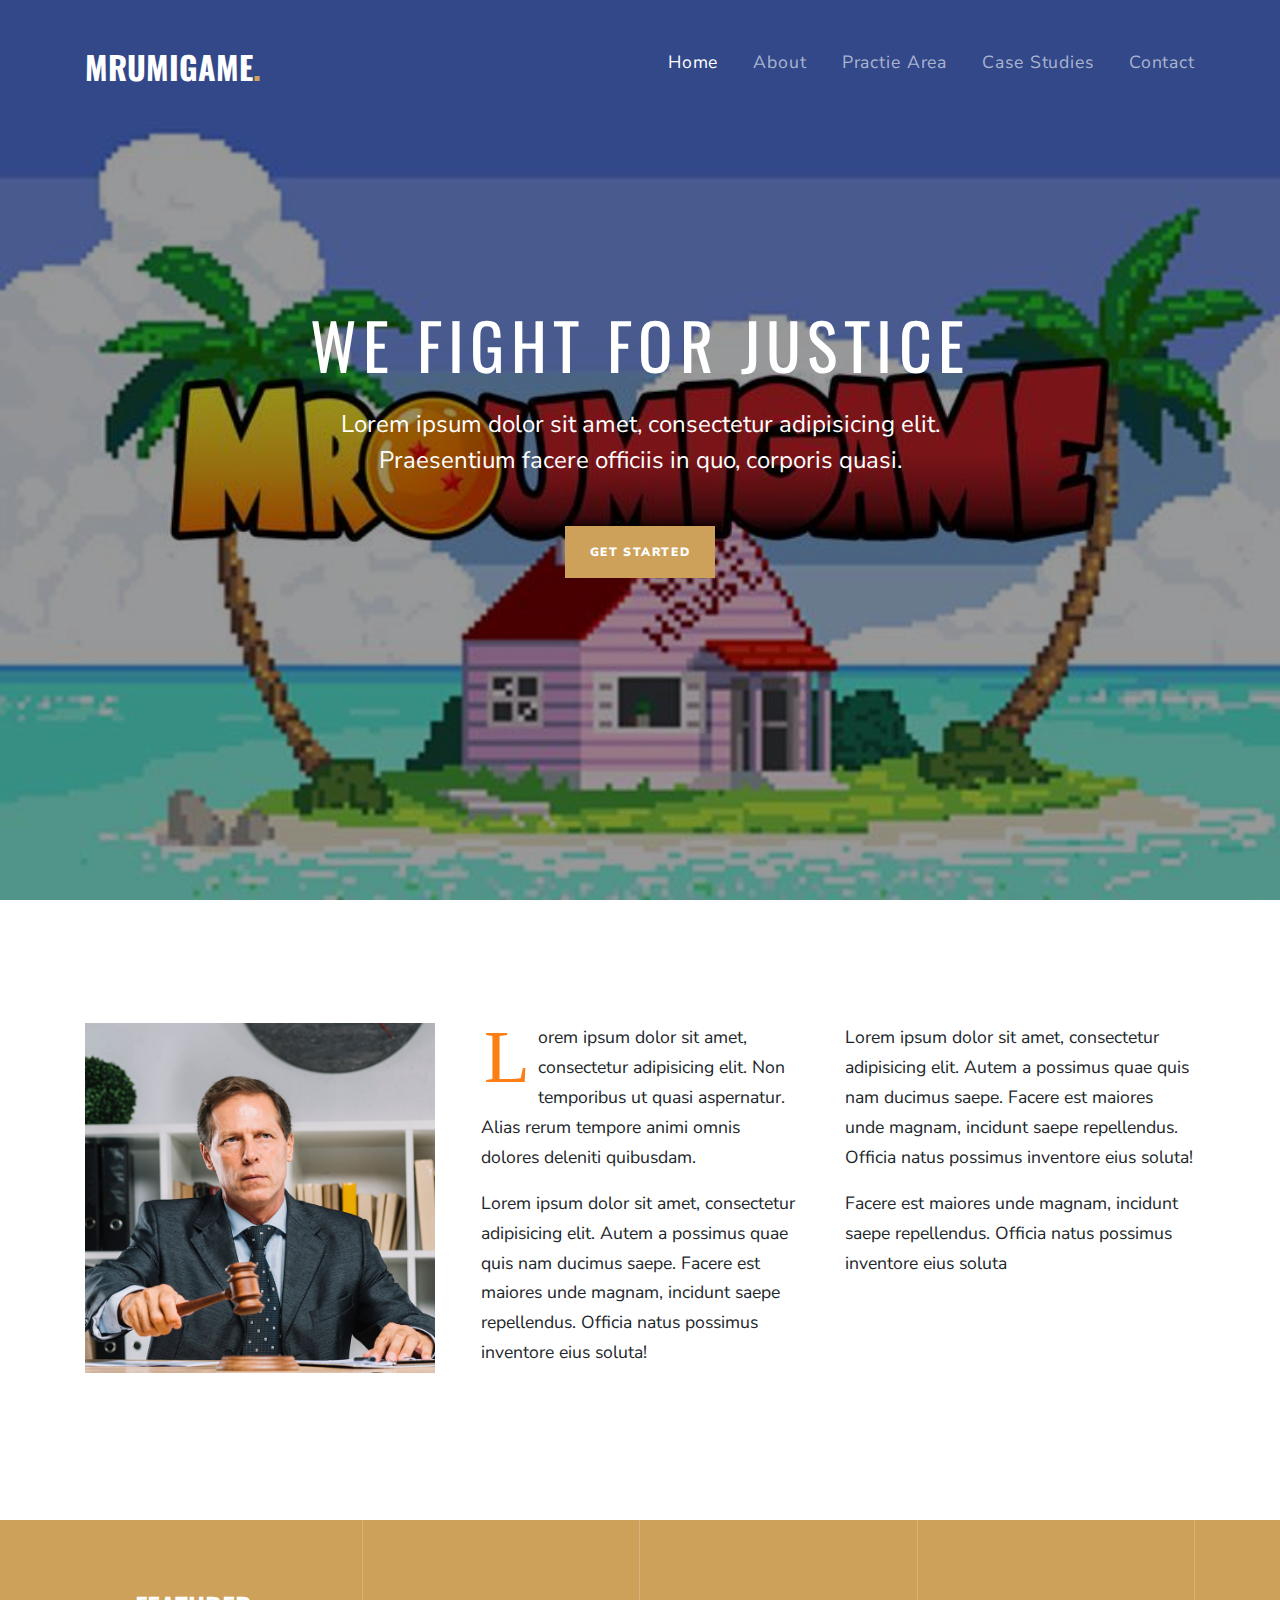
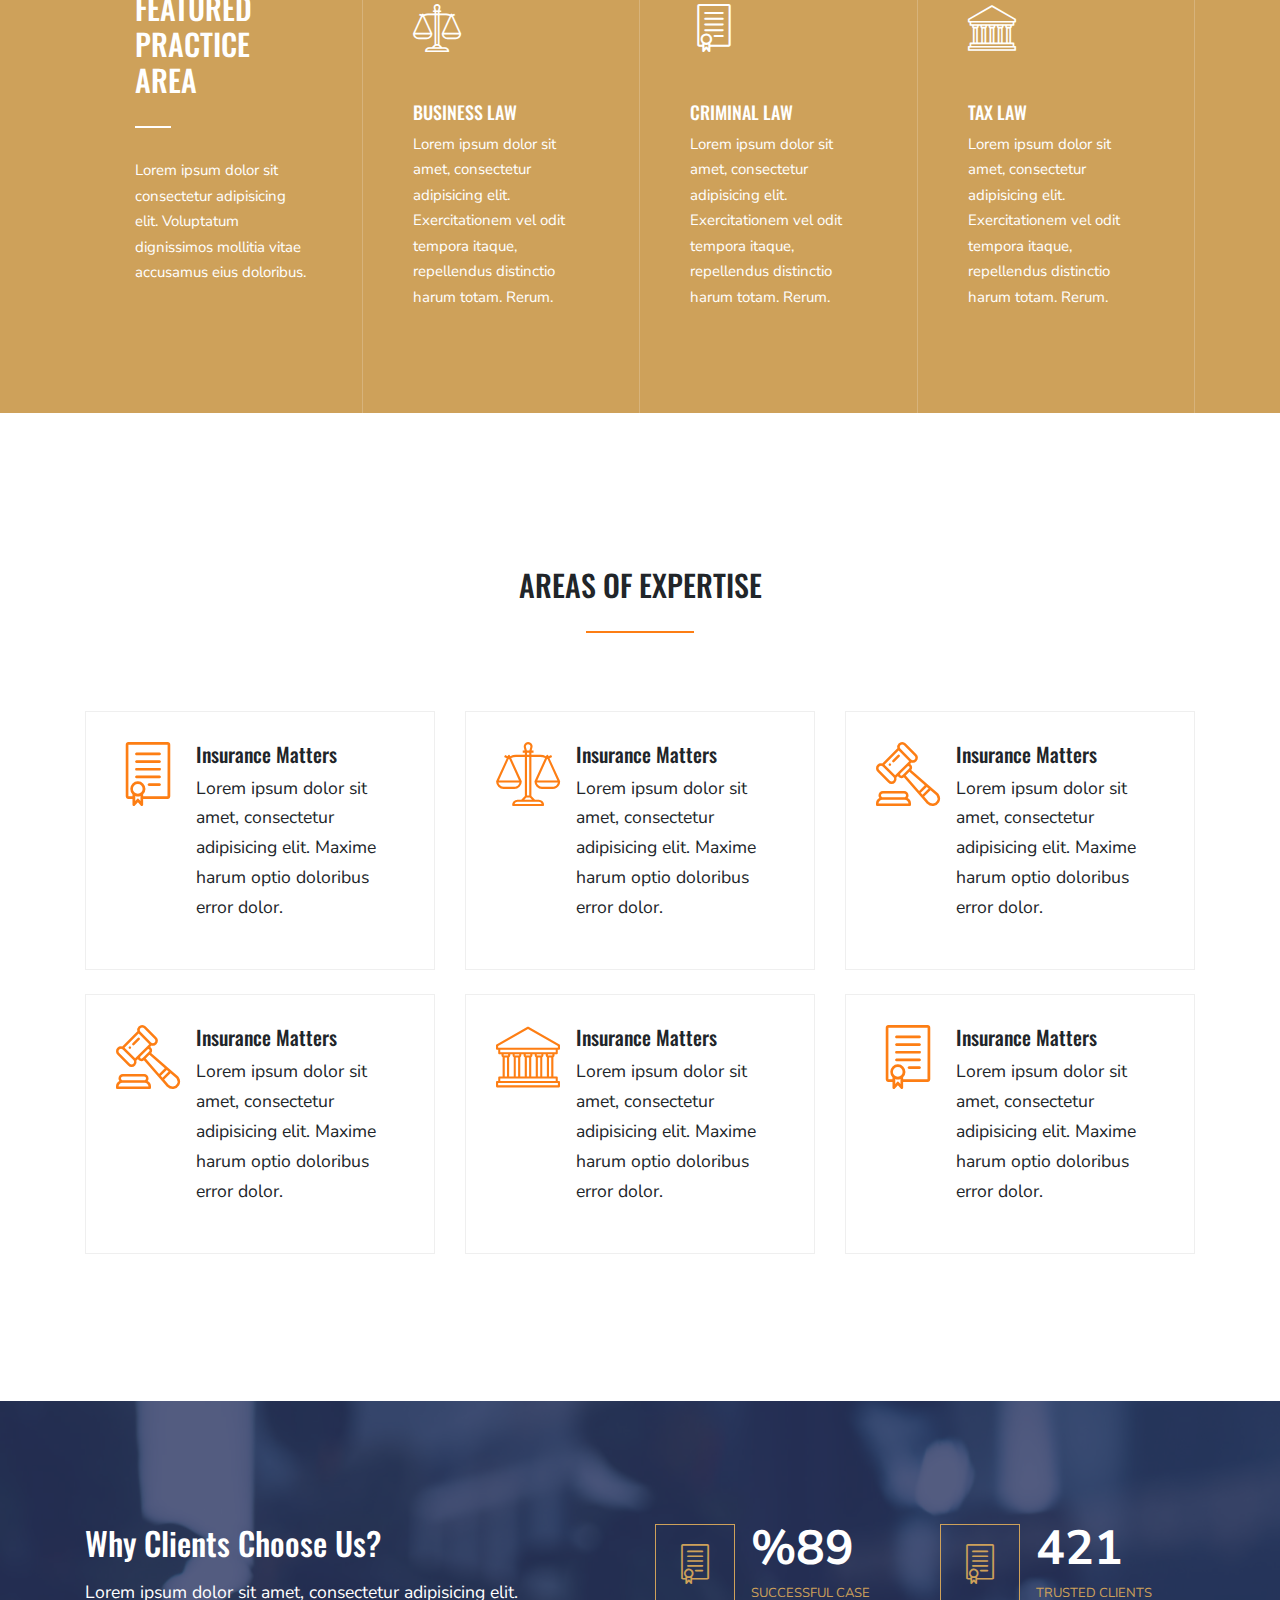
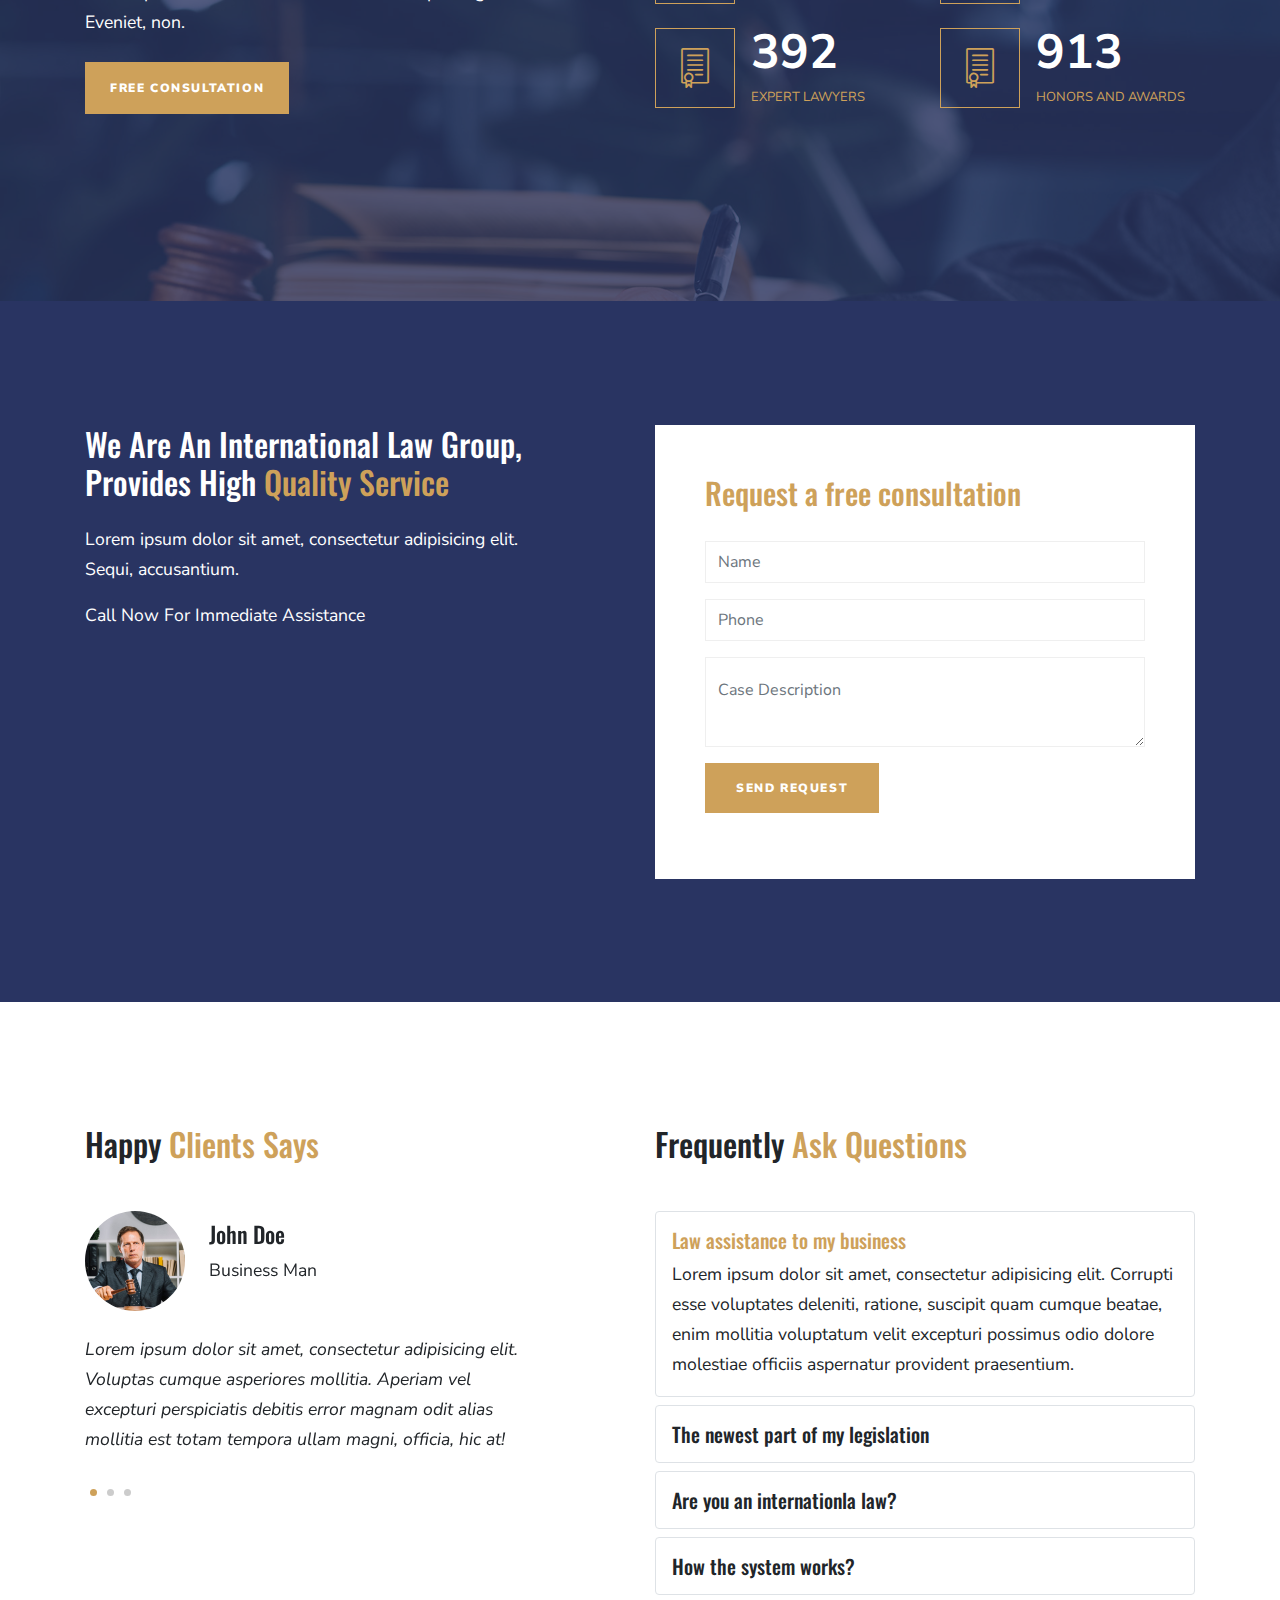
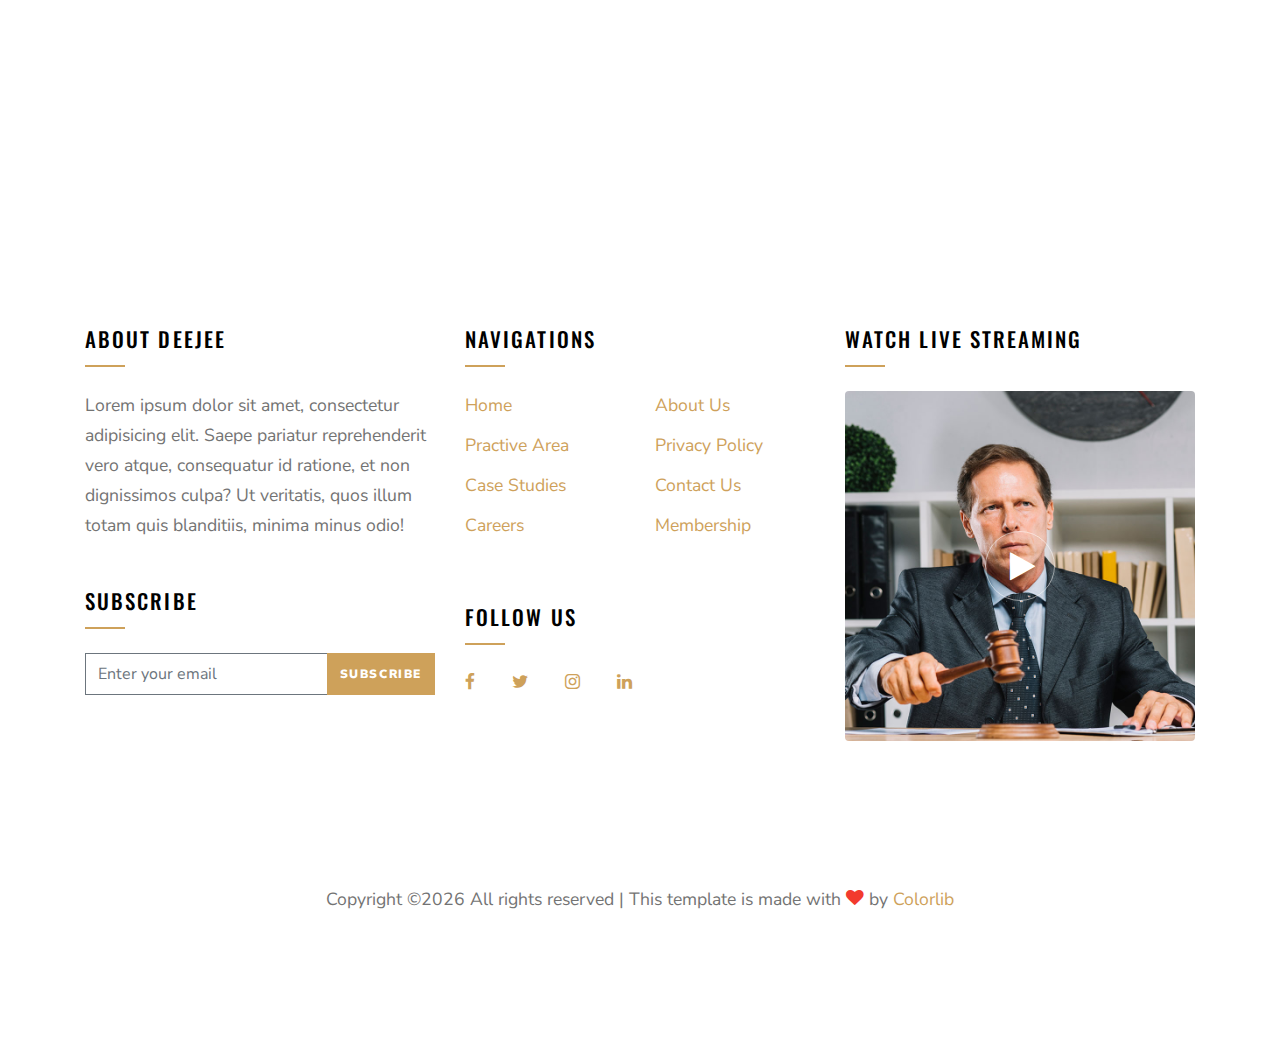
==== commit 6f404be3: "fetched the comments" ====
--- a/judicial-master/index.html
+++ b/judicial-master/index.html
@@ -1,7 +1,7 @@
 <!DOCTYPE html>
 <html lang="en">
   <head>
-    <title>Judicial &mdash; Colorlib Website Template</title>
+    <title>MrUmigame </title>
     <meta charset="utf-8">
     <meta name="viewport" content="width=device-width, initial-scale=1, shrink-to-fit=no">
 
@@ -35,7 +35,7 @@
         <div class="container py-1">
           <div class="row align-items-center">
             <div class="col-8 col-md-8 col-lg-4">
-              <h1 class="mb-0"><a href="index.html" class="text-white h2 mb-0"><strong class="text-uppercase">Judicial<span class="text-primary">.</span></strong></a></h1>
+              <h1 class="mb-0"><a href="index.html" class="text-white h2 mb-0"><strong class="text-uppercase">MrUmigame<span class="text-primary">.</span></strong></a></h1>
             </div>
             <div class="col-4 col-md-4 col-lg-8">
               <nav class="site-navigation text-right text-md-right" role="navigation">
